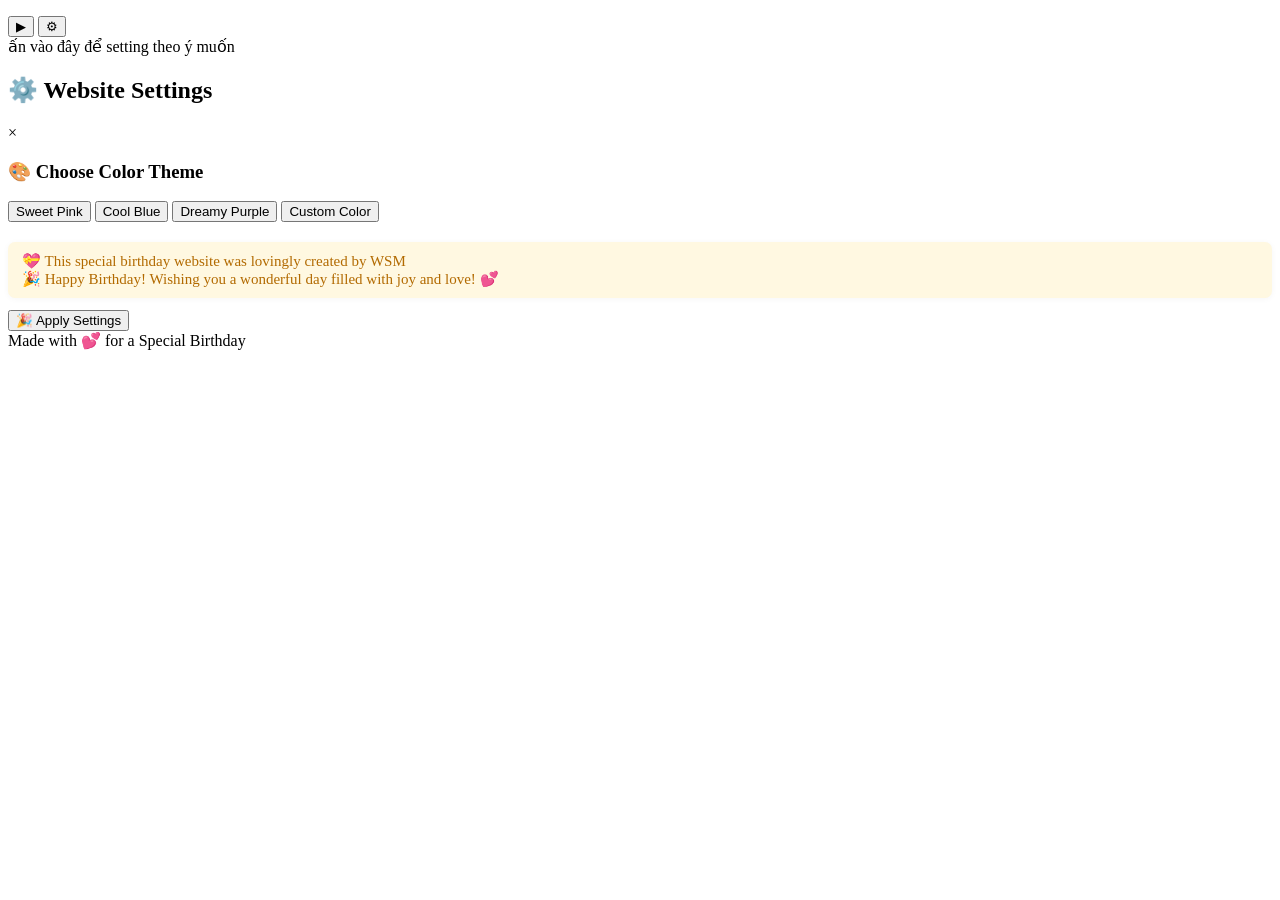
==== index.html @ b1ec6e29 "Update index.html" ====
﻿<!DOCTYPE html>
<html>

<head>
    <meta charset="utf-8">
    <meta name="viewport" content="width=device-width, initial-scale=1.0, maximum-scale=1.0, user-scalable=no">
    <title>GS Birthday Site 🎁</title>
    <meta name="language" content="zh-CN">
    <meta name="description" content="A special birthday surprise! A beautiful interactive site with animations, music, and memories!">

    <!-- Favicon and Icons -->
    <link rel="icon" href="./image/logo.png" type="image/png">
    <link rel="apple-touch-icon" href="./image/logo.png">

    <!-- Open Graph Meta Tags -->
    <meta property="og:title" content="GS Birthday Site 🎁">
    <meta property="og:description"
        content="A special birthday surprise! A beautiful interactive site with animations, music, and memories!">
    <meta property="og:image" content="https://happybirthdaydeargift.vercel.app/image/logo.png">
    <!-- <meta property="og:url" content="https://happybirthdaydeargift.vercel.app/?websiteId=686d4ef53c910ba1bee5ec5c"> -->
    <meta property="og:type" content="website">

    <!-- Twitter Card Meta Tags -->
    <meta name="twitter:card" content="summary_large_image">
    <meta name="twitter:title" content="GS Birthday Site 🎁">
    <meta name="twitter:description"
        content="A special birthday surprise! A beautiful interactive site with animations, music, and memories!">
    <meta name="twitter:image" content="https://happybirthdaydeargift.vercel.app/image/birthday-gift.jpg">

    <link rel="stylesheet" href="./css/index.css">
    <link rel="preconnect" href="https://fonts.googleapis.com">
    <link rel="preconnect" href="https://fonts.gstatic.com" crossorigin>
    <link href="https://fonts.googleapis.com/css?family=Pacifico&display=swap" rel="stylesheet">
    <link href="https://fonts.googleapis.com/css2?family=Dancing+Script:wght@400;500;600;700&display=swap" rel="stylesheet">
</head>

<body>


    <canvas id="matrix-rain" style="display: none;"></canvas>
    <canvas style="position:absolute;width:100%;height:100%;z-index:9999;display:none;" class="canvas"></canvas>
    <div class="overlay">
        <div class="stars-container" id="starsContainer"></div>
        <img id="gift-image" src="happy.gif"
            style="display: none; position: absolute; top: 50%; left: 50%; transform: translate(-50%, -50%); z-index: 10000; max-width: 80%; max-height: 80%;" />
        <div class="content-display" id="contentDisplay">
            <p id="contentText"></p>
        </div>
        <div class="firework-container" id="fireworkContainer"></div>
        <div class="book-container">
            <div class="book" id="book"></div>
        </div>

        <button class="music-control" id="musicControl" title="Play/Pause Music">
            ▶
        </button>

        <button class="settings-button" id="settingsButton" title="Settings">
            ⚙
        </button>

        <!-- Settings hint element -->
        <div id="settingsHint" class="settings-hint">
            <div class="hint-text" data-i18n="settingsHint">ấn vào đây để setting theo ý muốn</div>
        </div>

        <div id="settingsModal" class="modal">
            <div class="modal-content">
                <div class="modal-header">
                    <h2 data-i18n="settings">⚙️ Website Settings</h2>
                    <span class="close">×</span>
                </div>
                <div class="modal-body">
                    
                    <div class="settings-section">
                        <h3 data-i18n="colorTheme">🎨 Choose Color Theme</h3>
                        <div class="form-group">
                            <div class="color-theme-buttons">
                                <button type="button" class="color-theme-btn active" data-theme="pink">
                                    <div class="color-preview pink-preview"></div>
                                    <span data-i18n="pinkTheme">Sweet Pink</span>
                                </button>
                                <button type="button" class="color-theme-btn" data-theme="blue">
                                    <div class="color-preview blue-preview"></div>
                                    <span data-i18n="blueTheme">Cool Blue</span>
                                </button>
                                <button type="button" class="color-theme-btn" data-theme="purple">
                                    <div class="color-preview purple-preview"></div>
                                    <span data-i18n="purpleTheme">Dreamy Purple</span>
                                </button>
                                <button type="button" class="color-theme-btn" data-theme="custom">
                                    <div class="color-preview custom-preview"></div>
                                    <span data-i18n="customTheme">Custom Color</span>
                                </button>
                            </div>
                        </div>
                        <div class="form-row" id="customColorSection" style="display: none;">
                            <div class="form-group">
                                <label for="matrixColor1" data-i18n="matrixColor1">Matrix color 1:</label>
                                <input type="color" id="matrixColor1" value="#ff69b4">
                            </div>
                            <div class="form-group">
                                <label for="matrixColor2" data-i18n="matrixColor2">Matrix color 2:</label>
                                <input type="color" id="matrixColor2" value="#ff1493">
                            </div>
                        </div>
                    </div>

                    <div class="settings-p"
                        style="margin-top: 20px; margin-bottom: 12px; background: #fff8e1; color: #b26a00; border-radius: 7px; padding: 10px 14px; font-size: 15px; box-shadow: 0 1px 6px rgba(0,0,0,0.04);">
                        <div data-i18n="followNote" class="settings-p">
                            💝 This special birthday website was lovingly created by WSM
                        </div>
                        <div class="settings-p" data-i18n="notVietnamWarning">
                            🎉 Happy Birthday! Wishing you a wonderful day filled with joy and love! 💕
                        </div>
                    </div>
                    <button id="applySettings" class="apply-settings-btn" data-i18n="apply">🎉 Apply Settings</button>
                </div>
            </div>
        </div>

        <audio id="birthdayAudio" loop autoplay>
            <source src="./music/zahra.mp3" type="audio/mpeg">
            Your browser does not support the audio element.
        </audio>

        <div class="copyright" data-i18n="copyright">
            Made with 💕 for a Special Birthday
        </div>

        <div id="orientation-lock">
            <div class="phone-icon">
                <img src="./image/screen.png" alt="">
            </div>
        </div>

        <!-- Fullscreen button for Android -->
        <button id="fullscreenBtn" style="position: fixed; bottom: 20px; right: 20px; z-index: 990010; padding: 10px 18px; border-radius: 8px; border: none; background: #222; color: #fff; font-size: 16px; box-shadow: 0 2px 8px rgba(0,0,0,0.15); cursor: pointer; display: none;">
            <img style="width: 20px; height: 20px; vertical-align: middle;" src="./image/full.png" alt="Fullscreen">
        </button>
        <script src="./lang.js"></script>
        <script src="./jscp/settings.js"></script>
        <script src="./jscp/main.js"></script>
        <script src="./jscp/ui.js"></script>
</body>

</html>
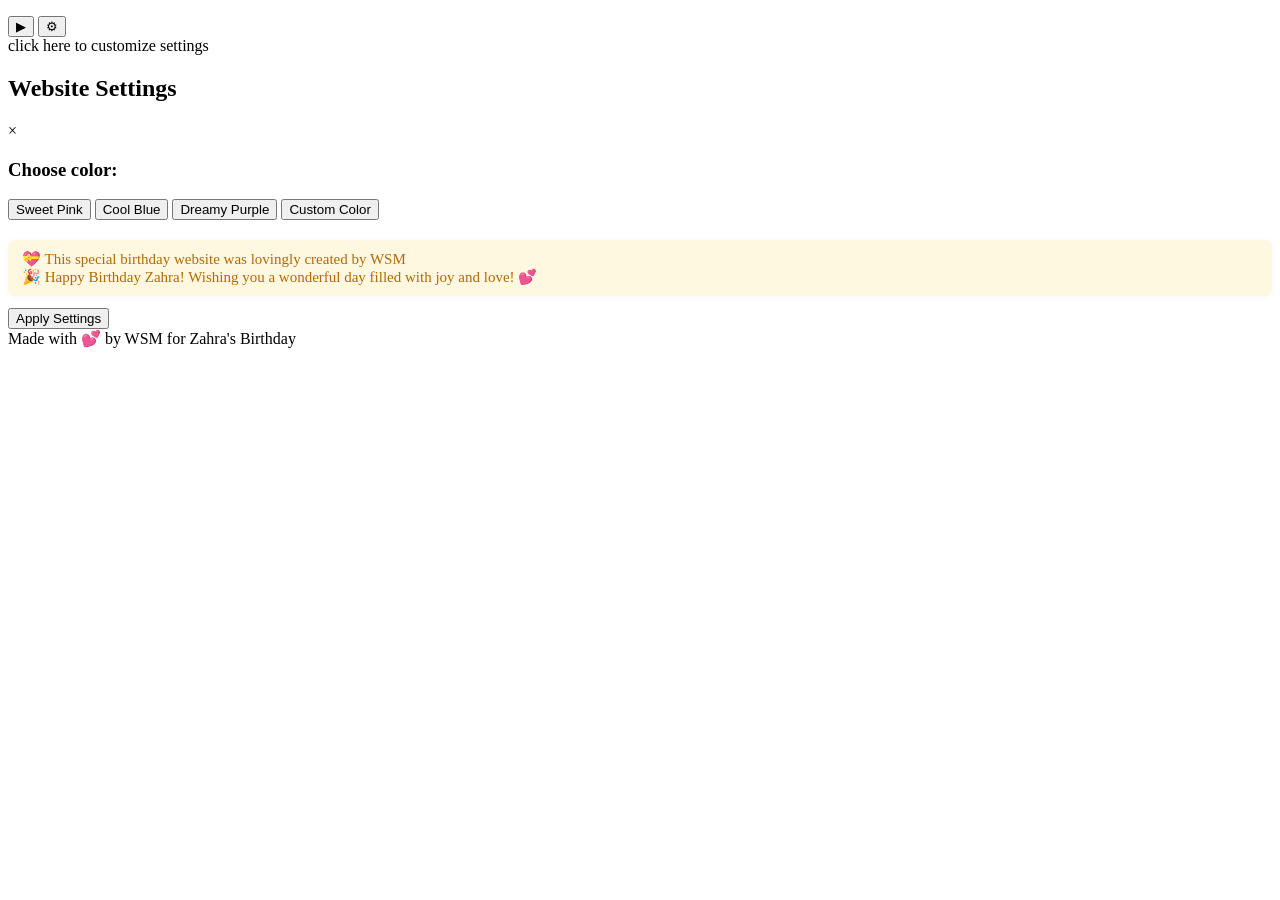
==== commit 79f00c87: "Add files via upload" ====
--- a/index.html
+++ b/index.html
@@ -145,4 +145,4 @@
         <script src="./jscp/ui.js"></script>
 </body>
 
-</html>
+</html>
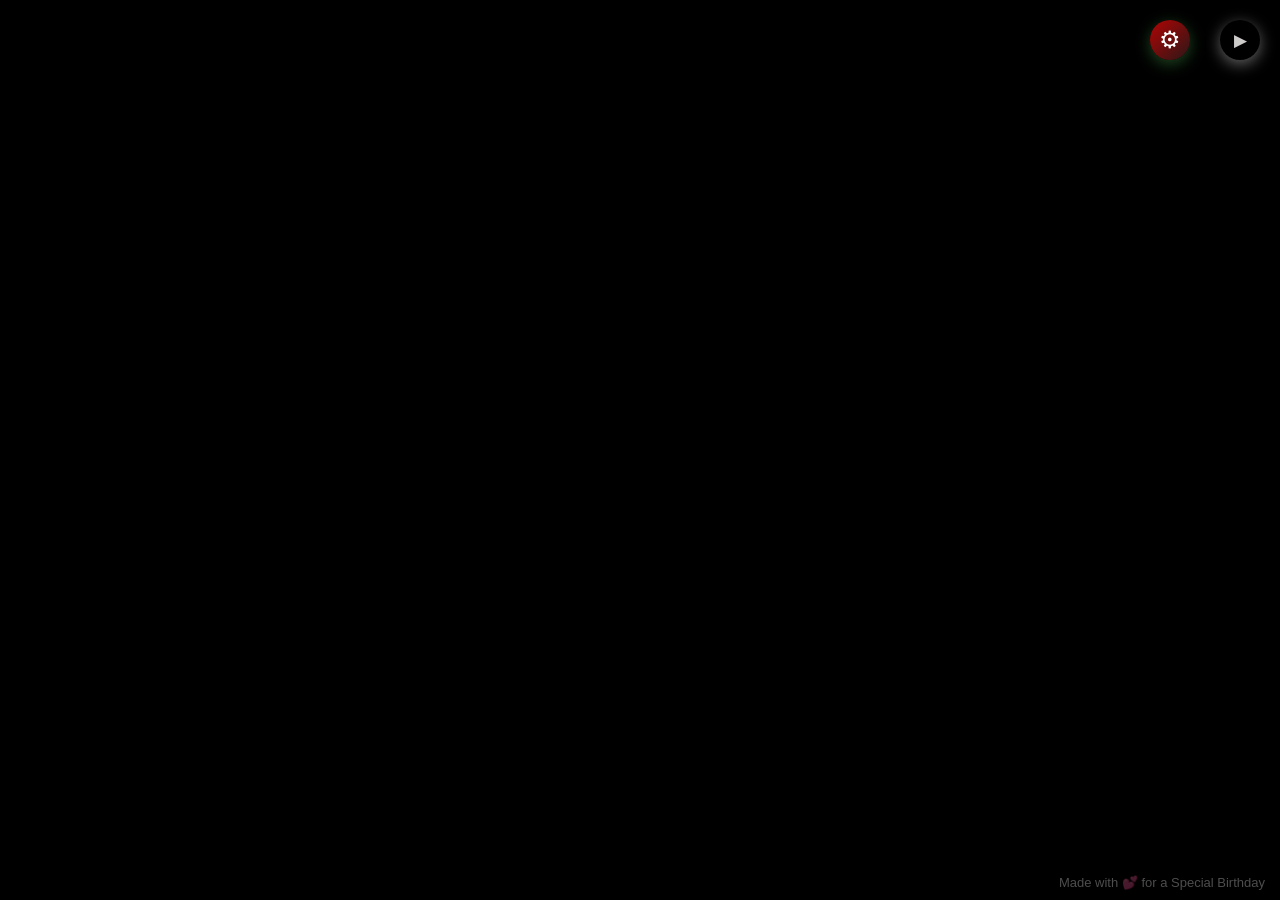
==== commit 42df6104: "Update index.html for improved structure and content" ====
--- a/index.html
+++ b/index.html
@@ -1,11 +1,10 @@
-﻿<!DOCTYPE html>
-<html>
+<!DOCTYPE html>
+<html lang="en">
 
 <head>
     <meta charset="utf-8">
     <meta name="viewport" content="width=device-width, initial-scale=1.0, maximum-scale=1.0, user-scalable=no">
     <title>GS Birthday Site 🎁</title>
-    <meta name="language" content="zh-CN">
     <meta name="description" content="A special birthday surprise! A beautiful interactive site with animations, music, and memories!">
 
     <!-- Favicon and Icons -->
@@ -14,19 +13,11 @@
 
     <!-- Open Graph Meta Tags -->
     <meta property="og:title" content="GS Birthday Site 🎁">
-    <meta property="og:description"
-        content="A special birthday surprise! A beautiful interactive site with animations, music, and memories!">
-    <meta property="og:image" content="https://happybirthdaydeargift.vercel.app/image/logo.png">
-    <!-- <meta property="og:url" content="https://happybirthdaydeargift.vercel.app/?websiteId=686d4ef53c910ba1bee5ec5c"> -->
+    <meta property="og:description" content="A special birthday surprise! A beautiful interactive site with animations, music, and memories!">
+    <meta property="og:image" content="./image/logo.png">
     <meta property="og:type" content="website">
 
-    <!-- Twitter Card Meta Tags -->
-    <meta name="twitter:card" content="summary_large_image">
-    <meta name="twitter:title" content="GS Birthday Site 🎁">
-    <meta name="twitter:description"
-        content="A special birthday surprise! A beautiful interactive site with animations, music, and memories!">
-    <meta name="twitter:image" content="https://happybirthdaydeargift.vercel.app/image/birthday-gift.jpg">
-
+    <!-- Styles -->
     <link rel="stylesheet" href="./css/index.css">
     <link rel="preconnect" href="https://fonts.googleapis.com">
     <link rel="preconnect" href="https://fonts.gstatic.com" crossorigin>
@@ -35,87 +26,144 @@
 </head>
 
 <body>
-
-
     <canvas id="matrix-rain" style="display: none;"></canvas>
     <canvas style="position:absolute;width:100%;height:100%;z-index:9999;display:none;" class="canvas"></canvas>
+    
     <div class="overlay">
         <div class="stars-container" id="starsContainer"></div>
-        <img id="gift-image" src="happy.gif"
-            style="display: none; position: absolute; top: 50%; left: 50%; transform: translate(-50%, -50%); z-index: 10000; max-width: 80%; max-height: 80%;" />
+        <img id="gift-image" src="" style="display: none; position: absolute; top: 50%; left: 50%; transform: translate(-50%, -50%); z-index: 10000; max-width: 80%; max-height: 80%;" />
+        
         <div class="content-display" id="contentDisplay">
             <p id="contentText"></p>
         </div>
+        
         <div class="firework-container" id="fireworkContainer"></div>
+        
         <div class="book-container">
             <div class="book" id="book"></div>
         </div>
 
-        <button class="music-control" id="musicControl" title="Play/Pause Music">
-            ▶
-        </button>
-
-        <button class="settings-button" id="settingsButton" title="Settings">
-            ⚙
-        </button>
+        <button class="music-control" id="musicControl" title="Play/Pause Music">▶</button>
+        <button class="settings-button" id="settingsButton" title="Settings">⚙</button>
 
         <!-- Settings hint element -->
         <div id="settingsHint" class="settings-hint">
-            <div class="hint-text" data-i18n="settingsHint">ấn vào đây để setting theo ý muốn</div>
+            <div class="hint-text">Click here to customize settings</div>
         </div>
 
         <div id="settingsModal" class="modal">
             <div class="modal-content">
                 <div class="modal-header">
-                    <h2 data-i18n="settings">⚙️ Website Settings</h2>
+                    <h2>⚙️ Website Settings</h2>
                     <span class="close">×</span>
                 </div>
+                
                 <div class="modal-body">
                     
+                    <!-- Music Settings -->
                     <div class="settings-section">
-                        <h3 data-i18n="colorTheme">🎨 Choose Color Theme</h3>
+                        <h3>🎵 Music Settings</h3>
+                        <div class="form-group music-select-row">
+                            <select id="backgroundMusic"></select>
+                            <button id="musicPreviewButton" class="music-preview-btn">▶ Play</button>
+                        </div>
+                        <span id="musicPreviewStatus" class="music-preview-status"></span>
+                    </div>
+
+                    <!-- Main Text Settings -->
+                    <div class="settings-section">
+                        <h3>📝 Text Settings</h3>
+                        <div class="form-group">
+                            <label for="sequenceText">Main Animation Text (Use | to separate words):</label>
+                            <input type="text" id="sequenceText" value="HAPPY|BIRTHDAY|ZAHRA|❤">
+                        </div>
+                        <div class="form-group">
+                            <label for="matrixText">Background Matrix Text:</label>
+                            <input type="text" id="matrixText" value="HAPPYBIRTHDAY">
+                        </div>
+                        <div class="form-group">
+                            <label for="countdownTime">Countdown Time (seconds):</label>
+                            <input type="number" id="countdownTime" value="3" min="1" max="10">
+                        </div>
+                    </div>
+
+                    <!-- Color Settings -->
+                    <div class="settings-section">
+                        <h3>🎨 Choose Color Theme</h3>
                         <div class="form-group">
                             <div class="color-theme-buttons">
                                 <button type="button" class="color-theme-btn active" data-theme="pink">
                                     <div class="color-preview pink-preview"></div>
-                                    <span data-i18n="pinkTheme">Sweet Pink</span>
+                                    <span>Sweet Pink</span>
                                 </button>
                                 <button type="button" class="color-theme-btn" data-theme="blue">
                                     <div class="color-preview blue-preview"></div>
-                                    <span data-i18n="blueTheme">Cool Blue</span>
+                                    <span>Cool Blue</span>
                                 </button>
                                 <button type="button" class="color-theme-btn" data-theme="purple">
                                     <div class="color-preview purple-preview"></div>
-                                    <span data-i18n="purpleTheme">Dreamy Purple</span>
+                                    <span>Dreamy Purple</span>
                                 </button>
                                 <button type="button" class="color-theme-btn" data-theme="custom">
                                     <div class="color-preview custom-preview"></div>
-                                    <span data-i18n="customTheme">Custom Color</span>
+                                    <span>Custom Color</span>
                                 </button>
                             </div>
                         </div>
                         <div class="form-row" id="customColorSection" style="display: none;">
                             <div class="form-group">
-                                <label for="matrixColor1" data-i18n="matrixColor1">Matrix color 1:</label>
+                                <label for="matrixColor1">Matrix color 1:</label>
                                 <input type="color" id="matrixColor1" value="#ff69b4">
                             </div>
                             <div class="form-group">
-                                <label for="matrixColor2" data-i18n="matrixColor2">Matrix color 2:</label>
+                                <label for="matrixColor2">Matrix color 2:</label>
                                 <input type="color" id="matrixColor2" value="#ff1493">
+                            </div>
+                            <div class="form-group" id="sequenceColorSection" style="display: none;">
+                                <label for="sequenceColor">Text color:</label>
+                                <input type="color" id="sequenceColor" value="#ff69b4">
                             </div>
                         </div>
                     </div>
 
-                    <div class="settings-p"
-                        style="margin-top: 20px; margin-bottom: 12px; background: #fff8e1; color: #b26a00; border-radius: 7px; padding: 10px 14px; font-size: 15px; box-shadow: 0 1px 6px rgba(0,0,0,0.04);">
-                        <div data-i18n="followNote" class="settings-p">
-                            💝 This special birthday website was lovingly created by WSM
+                    <!-- Effects Settings -->
+                    <div class="settings-section">
+                        <h3>🎁 Effects Settings</h3>
+                        <div class="form-group">
+                            <label for="giftImage">Animated Image (Optional):</label>
+                            <select id="giftImage"></select>
                         </div>
-                        <div class="settings-p" data-i18n="notVietnamWarning">
-                            🎉 Happy Birthday! Wishing you a wonderful day filled with joy and love! 💕
+                        <div class="form-row">
+                            <div class="form-group">
+                                <label for="enableBook">Show Book Effect:</label>
+                                <select id="enableBook">
+                                    <option value="true">Yes</option>
+                                    <option value="false">No</option>
+                                </select>
+                            </div>
+                            <div class="form-group">
+                                <label for="enableHeart">Show Floating Hearts:</label>
+                                <select id="enableHeart">
+                                    <option value="true">Yes</option>
+                                    <option value="false">No</option>
+                                </select>
+                            </div>
                         </div>
                     </div>
-                    <button id="applySettings" class="apply-settings-btn" data-i18n="apply">🎉 Apply Settings</button>
+
+                    <!-- Book Pages Settings -->
+                    <div class="settings-section" id="bookSettingsSection">
+                        <h3>📖 Book Pages (Photos & Text)</h3>
+                        <div id="pageConfigs"></div>
+                    </div>
+
+                    <!-- Custom Message -->
+                    <div class="settings-p" style="margin-top: 20px; margin-bottom: 12px; background: #fff8e1; color: #b26a00; border-radius: 7px; padding: 10px 14px; font-size: 15px; box-shadow: 0 1px 6px rgba(0,0,0,0.04);">
+                        <div>💝 This special birthday website was lovingly created by WSM</div>
+                        <div>🎉 Happy Birthday Zahra! Wishing you a wonderful day filled with joy and love! 💕</div>
+                    </div>
+                    
+                    <button id="applySettings" class="apply-settings-btn">🎉 Apply Settings</button>
                 </div>
             </div>
         </div>
@@ -125,7 +173,7 @@
             Your browser does not support the audio element.
         </audio>
 
-        <div class="copyright" data-i18n="copyright">
+        <div class="copyright">
             Made with 💕 for a Special Birthday
         </div>
 
@@ -139,10 +187,10 @@
         <button id="fullscreenBtn" style="position: fixed; bottom: 20px; right: 20px; z-index: 990010; padding: 10px 18px; border-radius: 8px; border: none; background: #222; color: #fff; font-size: 16px; box-shadow: 0 2px 8px rgba(0,0,0,0.15); cursor: pointer; display: none;">
             <img style="width: 20px; height: 20px; vertical-align: middle;" src="./image/full.png" alt="Fullscreen">
         </button>
-        <script src="./lang.js"></script>
-        <script src="./jscp/settings.js"></script>
-        <script src="./jscp/main.js"></script>
-        <script src="./jscp/ui.js"></script>
+    </div>
+
+    <!-- Scripts -->
+    <script src="./jscp/settings.js"></script>
+    <script src="./jscp/main.js"></script>
 </body>
-
-</html>+</html>
--- a/css/index.css
+++ b/css/index.css
@@ -0,0 +1,1548 @@
+  html,
+  body {
+      margin: 0px;
+      width: 100%;
+      height: 100%;
+      overflow: hidden;
+      background: #000;
+  }
+
+  /* Hide pricing popup */
+  #pricingContainer {
+      display: none !important;
+  }
+
+  #orientation-lock {
+      position: fixed;
+      top: 0;
+      left: 0;
+      width: 100vw;
+      height: 100vh;
+      background: rgba(0, 0, 0, 0.96);
+      display: flex;
+      flex-direction: column;
+      justify-content: center;
+      align-items: center;
+      z-index: 99999;
+      color: #fff;
+      text-align: center;
+      font-family: 'Arial', sans-serif;
+      font-size: 18px;
+      display: none;
+      transition: background 0.6s cubic-bezier(0.4, 0, 0.2, 1);
+  }
+
+  #orientation-lock .phone-icon {
+      font-size: 64px;
+      opacity: 0.92;
+      animation: phone-bounce-smooth 2.2s cubic-bezier(0.4, 0, 0.2, 1) infinite;
+      filter: drop-shadow(0 4px 16px #fff3);
+      transition: filter 0.4s, opacity 0.4s;
+  }
+
+  @keyframes phone-bounce-smooth {
+      0% {
+          transform: rotate(-45deg) scale(1);
+          opacity: 0.8;
+      }
+
+      20% {
+          transform: rotate(-45deg) scale(1.05);
+          opacity: 1;
+      }
+
+      40% {
+          transform: rotate(45deg) scale(1.1);
+          opacity: 1;
+      }
+
+      60% {
+          transform: rotate(45deg) scale(1.1);
+          opacity: 1;
+      }
+
+      80% {
+          transform: rotate(-45deg) scale(1.05);
+          opacity: 1;
+      }
+
+      100% {
+          transform: rotate(-45deg) scale(1);
+          opacity: 0.8;
+      }
+  }
+
+  #matrix-rain {
+      position: fixed;
+      top: 0;
+      left: 0;
+      width: 104%;
+      height: 100%;
+      z-index: 1;
+      pointer-events: none;
+  }
+
+  #settingsModal {
+      z-index: 11000 !important;
+  }
+
+  body {
+      display: flex;
+      justify-content: center;
+      align-items: center;
+      height: 100vh;
+      margin: 0;
+      font-family: 'Arial', sans-serif;
+      overflow: hidden;
+      position: relative;
+  }
+
+
+  /* Enhanced Heart Effect */
+  .heart {
+      position: fixed;
+      z-index: 1000;
+      pointer-events: none;
+      color: #ff6b6b;
+      font-size: 20px;
+      animation: float-heart 4s ease-in-out forwards;
+  }
+
+  @keyframes float-heart {
+      0% {
+          transform: translateY(0) scale(0);
+          opacity: 0;
+      }
+
+      10% {
+          transform: translateY(-20px) scale(1);
+          opacity: 1;
+      }
+
+      90% {
+          opacity: 1;
+      }
+
+      100% {
+          transform: translateY(-700px) scale(0);
+          opacity: 0;
+      }
+  }
+
+  .book-container {
+      perspective: 2000px;
+      position: relative;
+      display: none;
+      opacity: 0;
+      transform: scale(0.8) translateY(50px);
+      transition: opacity 1s ease, transform 1s ease;
+  }
+
+  .book-container.show {
+      display: block;
+      opacity: 1;
+      transform: scale(1) translateY(80px);
+  }
+
+  .content-display {
+      position: fixed;
+      top: 2%;
+      left: 50%;
+      transform: translateX(-50%);
+      width: 85vw;
+      max-width: 650px;
+      min-height: 160px;
+      max-height: 230px;
+      /* Giữ nguyên để không che book */
+      background:
+          linear-gradient(145deg, #ffffff 0%, #fefefe 100%),
+          radial-gradient(circle at 50% 50%, rgba(255, 192, 203, 0.05) 0%, transparent 60%);
+      border: none;
+      border-radius: 20px;
+      padding: 40px 35px;
+      box-shadow:
+          0 20px 60px rgba(255, 105, 180, 0.15),
+          0 10px 30px rgba(0, 0, 0, 0.08),
+          inset 0 1px 0 rgba(255, 255, 255, 0.9),
+          inset 0 -1px 0 rgba(255, 192, 203, 0.1);
+      backdrop-filter: blur(20px);
+
+      /* Mặc định ẩn */
+      opacity: 0;
+      display: none;
+      pointer-events: none;
+
+      font-family: 'Crimson Text', serif;
+      overflow-y: auto;
+      /* Luôn cho phép scroll */
+      scrollbar-width: thin;
+      scrollbar-color: rgba(255, 105, 180, 0.3) transparent;
+      scroll-behavior: smooth;
+      box-sizing: border-box;
+      z-index: 10;
+
+      /* Romantic paper texture
+            background-image:
+                radial-gradient(circle at 100% 50%, transparent 20%, rgba(255, 240, 245, 0.3) 21%, rgba(255, 240, 245, 0.3) 34%, transparent 35%, transparent),
+                linear-gradient(0deg, rgba(255, 240, 245, 0.1) 50%, transparent 50%);
+            background-size: 30px 60px, 100% 4px; */
+
+      /* Romantic border decoration */
+      border: 3px solid transparent;
+      /* background-clip: padding-box; */
+
+      /* Animation cho hiệu ứng xuất hiện */
+      transition: all 0.5s ease;
+  }
+
+  .content-display::after {
+      content: '💕';
+      position: absolute;
+      top: 15px;
+      right: 20px;
+      font-size: 24px;
+      opacity: 0.6;
+      animation: heartbeat 2s ease-in-out infinite;
+  }
+
+  .content-display.show {
+      display: block;
+      opacity: 1 !important;
+      pointer-events: auto;
+      background: rgba(255, 255, 255, 0.98) !important;
+  }
+
+  .content-display p {
+      margin: 0;
+      padding: 0;
+      color: #2c1810;
+      font-size: clamp(18px, 3vw, 24px);
+      line-height: 2.2;
+      text-align: center;
+      font-weight: 400;
+      font-family: 'Dancing Script', 'Brush Script MT', 'Lucida Handwriting', 'Comic Sans MS', cursive;
+      width: 100%;
+      opacity: 1;
+      transform: translateY(0);
+      transition: opacity 0.8s ease-in-out, transform 0.8s ease-in-out;
+      min-height: fit-content;
+      display: block;
+      text-shadow: 0 1px 2px rgba(255, 105, 180, 0.1);
+      letter-spacing: 0.5px;
+      -webkit-font-smoothing: antialiased;
+      -moz-osx-font-smoothing: grayscale;
+      text-rendering: optimizeLegibility;
+
+      /* Romantic text effects */
+      background: linear-gradient(45deg, #8b4513, #a0522d, #8b4513, #6b3410);
+      background-size: 400% 400%;
+      -webkit-background-clip: text;
+      -webkit-text-fill-color: transparent;
+      background-clip: text;
+      animation: romanticText 8s ease-in-out infinite;
+  }
+
+  @keyframes romanticBorder {
+
+      0%,
+      100% {
+          background-position: 0% 50%;
+      }
+
+      50% {
+          background-position: 100% 50%;
+      }
+  }
+
+  @keyframes heartbeat {
+
+      0%,
+      100% {
+          transform: scale(1);
+          opacity: 0.6;
+      }
+
+      50% {
+          transform: scale(1.2);
+          opacity: 0.9;
+      }
+  }
+
+  @keyframes floatingHearts {
+
+      0%,
+      100% {
+          transform: translateY(0px);
+      }
+
+      50% {
+          transform: translateY(-5px);
+      }
+  }
+
+
+  .typewriter-text {
+      display: inline;
+  }
+
+  .typewriter-cursor {
+      display: inline-block;
+      background-color: #333;
+      margin-left: 2px;
+      width: 2px;
+      height: 1.2em;
+      animation: blink 1s infinite;
+  }
+
+  @keyframes blink {
+
+      0%,
+      50% {
+          opacity: 1;
+      }
+
+      51%,
+      100% {
+          opacity: 0;
+      }
+  }
+
+  .book-container::before {
+      content: '';
+      position: absolute;
+      top: -20px;
+      left: -20px;
+      right: -20px;
+      bottom: -20px;
+      background: radial-gradient(circle, rgba(255, 255, 255, 0.2) 0%, transparent 70%);
+      z-index: -1;
+      filter: blur(15px);
+      animation: glowPulse 3s ease-in-out infinite;
+  }
+
+  @keyframes glowPulse {
+
+      0%,
+      100% {
+          opacity: 0.5;
+          transform: scale(1);
+      }
+
+      50% {
+          opacity: 0.8;
+          transform: scale(1.05);
+      }
+  }
+
+  .book {
+      width: 600px;
+      height: 400px;
+      position: relative;
+      transform-style: preserve-3d;
+      transition: transform 0.5s ease;
+      cursor: grab;
+      user-select: none;
+      display: none;
+  }
+
+  .book.show {
+      display: block;
+  }
+
+  .page {
+      width: 300px;
+      height: 400px;
+      position: absolute;
+      top: 0;
+      right: 0;
+      transform-origin: left center;
+      transform-style: preserve-3d;
+      transition: transform 0.8s cubic-bezier(0.25, 0.46, 0.45, 0.94);
+      box-shadow: 0 0 0 1px rgba(255, 255, 255, 0.8), 0 10px 20px rgba(0, 0, 0, 0.2), inset 0 0 0 1px rgba(0, 0, 0, 0.1);
+      cursor: pointer;
+      touch-action: pan-x;
+  }
+
+  .page-front,
+  .page-back {
+      position: absolute;
+      width: 100%;
+      height: 100%;
+      backface-visibility: hidden;
+      overflow: hidden;
+      border: 2px solid #ddd;
+      border-radius: 0 8px 8px 0;
+  }
+
+  .page-front {
+      background: white;
+      z-index: 2;
+  }
+
+  .page-back {
+      background: white;
+      transform: rotateY(180deg);
+      border-radius: 8px 0 0 8px;
+  }
+
+  .page-front img,
+  .page-back img {
+      width: 100%;
+      height: 100%;
+      object-fit: cover;
+      display: block;
+      border-radius: inherit;
+      position: relative;
+      z-index: 1;
+  }
+
+  .page-front::before,
+  .page-back::before {
+      content: '';
+      position: absolute;
+      top: 0;
+      left: 0;
+      right: 0;
+      bottom: 0;
+      z-index: 0;
+      pointer-events: none;
+  }
+
+  .page-front::before {
+      background: linear-gradient(90deg, rgba(0, 0, 0, 0.1) 0%, rgba(0, 0, 0, 0.05) 2%, transparent 10%);
+  }
+
+  .page-back::before {
+      background: linear-gradient(90deg, transparent 90%, rgba(0, 0, 0, 0.05) 98%, rgba(0, 0, 0, 0.1) 100%);
+  }
+
+  .page.flipped {
+      transform: rotateY(-180deg);
+      box-shadow: 0 0 0 1px rgba(255, 255, 255, 0.8), -10px 10px 20px rgba(0, 0, 0, 0.3), inset 0 0 0 1px rgba(0, 0, 0, 0.1);
+  }
+
+  .page.flipping {
+      transform: rotateY(-90deg);
+      box-shadow: 0 0 0 1px rgba(255, 255, 255, 0.8), -5px 10px 30px rgba(0, 0, 0, 0.4), inset 0 0 0 1px rgba(0, 0, 0, 0.1);
+  }
+
+  /* Dynamic z-index cho pages - hỗ trợ số lượng trang không giới hạn */
+  .page {
+      z-index: var(--page-z-index, 1);
+  }
+
+  .page.flipped {
+      z-index: var(--page-flipped-z-index, 1);
+  }
+
+  /* Đảm bảo tất cả pages đều có z-index mặc định */
+  .page {
+      z-index: var(--page-z-index, 1);
+  }
+
+  .page.flipped {
+      z-index: var(--page-flipped-z-index, 1);
+  }
+
+  .empty-page {
+      background: #f9f9f9;
+      display: flex;
+      align-items: center;
+      justify-content: center;
+      color: #ccc;
+      font-size: 14px;
+      font-style: italic;
+  }
+
+  @keyframes giftCelebration {
+      0% {
+          transform: translate(-50%, -50%) scale(0.5);
+          opacity: 0;
+      }
+
+      50% {
+          transform: translate(-50%, -50%) scale(1.1);
+          opacity: 1;
+      }
+
+      100% {
+          transform: translate(-50%, -50%) scale(1);
+          opacity: 1;
+      }
+  }
+
+  .page-config {
+      position: relative;
+  }
+
+  .page-config-close {
+      position: absolute;
+      top: 5px;
+      right: 5px;
+      width: 24px;
+      height: 24px;
+      border: none;
+      border-radius: 50%;
+      color: rgb(255, 5, 5);
+      font-size: 13px;
+      font-weight: bold;
+      line-height: 24px;
+      text-align: center;
+      cursor: pointer;
+      z-index: 10;
+      /* Ensure button is above other content */
+      box-shadow: 0 2px 8px rgba(0, 0, 0, 0.2);
+      transition: transform 0.2s ease, background 0.2s ease;
+  }
+
+  .page-config-close:hover {
+      background: linear-gradient(135deg, #ff5a8c, #ff97b4);
+      transform: scale(1.1);
+  }
+
+  .page-config-close:active {
+      transform: scale(0.95);
+  }
+
+
+
+  .firework-container {
+      position: fixed;
+      top: 50%;
+      left: 50%;
+      width: 200px;
+      height: 200px;
+      pointer-events: none;
+      opacity: 0;
+      transform: translate(-50%, -50%);
+      z-index: 200;
+  }
+
+  .firework {
+      position: absolute;
+      top: 50%;
+      left: 50%;
+      width: 6px;
+      height: 20px;
+      background: radial-gradient(circle, #fff 0%, transparent 70%);
+      border-radius: 50% 50% 0 0;
+      transform-origin: bottom center;
+      opacity: 0;
+      animation: fireworkExplode 1s ease forwards;
+  }
+
+  @keyframes fireworkExplode {
+      0% {
+          opacity: 1;
+          transform: translateY(0) scaleY(1);
+      }
+
+      100% {
+          opacity: 0;
+          transform: translateY(-100px) scaleY(3);
+      }
+  }
+
+  .photo {
+      position: fixed;
+      width: 120px;
+      height: 120px;
+      border-radius: 20px;
+      object-fit: cover;
+      box-shadow: 0 0 20px rgba(255, 105, 180, 0.8);
+      opacity: 0;
+      pointer-events: none;
+      border: 5px solid white;
+      background: white;
+      z-index: 300;
+      transition: transform 3s ease, opacity 3s ease;
+      transform: translate(-50%, -50%);
+  }
+
+  @media screen and (max-height: 500px) and (orientation: landscape) {
+
+      .book-container.show {
+          display: block;
+          opacity: 1;
+          transform: scale(1) translateY(10px);
+      }
+
+      .content-display::after {
+          top: 5px;
+          right: 5px;
+          font-size: 20px;
+      }
+
+      .book {
+          width: 300px;
+          height: 200px;
+          transform: scale(0.7);
+          margin-top: 0px;
+      }
+
+      .page {
+          width: 150px;
+          height: 200px;
+      }
+
+      .content-display {
+          width: 45vw;
+          min-height: 50px;
+          max-height: 80px;
+          padding: 5px 8px;
+          top: 10px;
+      }
+
+      .content-display p {
+          font-size: 13px !important;
+      }
+
+      .photo {
+          width: 60px;
+          height: 60px;
+      }
+
+      .firework-container {
+          width: 100px;
+          height: 100px;
+      }
+  }
+
+  .music-control {
+      position: fixed;
+      top: 20px;
+      right: 20px;
+      width: 40px;
+      height: 40px;
+      background: none;
+      border: none;
+      border-radius: 50%;
+      cursor: pointer;
+      z-index: 10001;
+      box-shadow: 0 4px 15px rgba(250, 250, 250, 0.4);
+      transition: all 0.3s ease;
+      display: flex;
+      align-items: center;
+      justify-content: center;
+      font-size: 17px;
+      color: rgb(205, 202, 202);
+      outline: none;
+  }
+
+  .music-control:hover {
+      transform: scale(1.1);
+      box-shadow: 0 6px 20px rgba(255, 107, 157, 0.6);
+  }
+
+  .music-control:active {
+      transform: scale(0.95);
+  }
+
+  .music-control.playing {
+      animation: musicPulse 1.5s infinite;
+  }
+
+  @keyframes musicPulse {
+
+      0%,
+      100% {
+          transform: scale(1);
+          box-shadow: 0 4px 15px rgba(255, 107, 157, 0.4);
+      }
+
+      50% {
+          transform: scale(1.05);
+          box-shadow: 0 8px 25px rgba(255, 107, 157, 0.8);
+      }
+  }
+
+  .settings-button {
+      position: fixed;
+      top: 20px;
+      right: 90px;
+      width: 40px;
+      height: 40px;
+      background: linear-gradient(135deg, #b20404, #2a1717);
+      border: none;
+      border-radius: 50%;
+      cursor: pointer;
+      z-index: 10001;
+      box-shadow: 0 4px 15px rgba(76, 175, 80, 0.4);
+      transition: all 0.3s ease;
+      display: flex;
+      align-items: center;
+      justify-content: center;
+      font-size: 24px;
+      color: rgb(255, 255, 255);
+      outline: none;
+  }
+
+  .settings-button:hover {
+      transform: scale(1.1);
+      box-shadow: 0 6px 20px rgba(76, 175, 80, 0.6);
+  }
+
+  .settings-button:active {
+      transform: scale(0.95);
+  }
+
+  /* Modal container */
+  .modal {
+      display: none;
+      position: fixed;
+      z-index: 10002;
+      left: 0;
+      top: 0;
+      width: 100%;
+      height: 100%;
+      /* background-color: rgba(0, 0, 0, 0.5); */
+      overflow: auto;
+      animation: fadeIn 0.3s ease-in-out;
+  }
+
+  /* Modal animation */
+  @keyframes fadeIn {
+      from {
+          opacity: 0;
+      }
+
+      to {
+          opacity: 1;
+      }
+  }
+
+  /* Modal content */
+  .modal-content {
+      background-color: #ffffff;
+      margin: 3vh auto;
+      padding: 0;
+      border: none;
+      width: 90%;
+      max-width: 600px;
+      height: 80vh;
+      border-radius: 12px;
+      box-shadow: 0 8px 32px rgba(0, 0, 0, 0.2);
+      display: flex;
+      flex-direction: column;
+      overflow: hidden;
+  }
+
+  /* Modal header */
+  .modal-header {
+      background: linear-gradient(135deg, #b69f08, #181818);
+      padding: 15px 20px;
+      border-radius: 12px 12px 0 0;
+      display: flex;
+      justify-content: space-between;
+      align-items: center;
+  }
+
+  .modal-header h2 {
+      margin: 0;
+      color: white;
+      font-size: 24px;
+      font-weight: 600;
+  }
+
+  .close {
+      color: white;
+      font-size: 28px;
+      font-weight: bold;
+      cursor: pointer;
+      transition: color 0.2s ease;
+  }
+
+  .close:hover,
+  .close:focus {
+      color: #ffeb3b;
+  }
+
+  /* Modal body */
+  .modal-body {
+      flex: 1;
+      padding: 20px;
+      overflow-y: auto;
+      background: #f9f9f9;
+  }
+
+  /* Settings section */
+  .settings-section {
+      margin-bottom: 20px;
+      padding: 15px;
+      background: white;
+      border-radius: 8px;
+      box-shadow: 0 2px 8px rgba(0, 0, 0, 0.1);
+  }
+
+  .settings-section h3 {
+      margin: 0 0 15px;
+      font-size: 18px;
+      color: #333;
+      border-bottom: 2px solid #eee;
+      padding-bottom: 8px;
+  }
+
+  /* Form group */
+  .form-group {
+      margin-bottom: 15px;
+  }
+
+  .form-group label {
+      display: block;
+      margin-bottom: 5px;
+      font-weight: 600;
+      color: #444;
+      font-size: 14px;
+  }
+  .music-select-row {
+      display: flex;
+      gap: 10px;
+      align-items: center;
+  }
+
+  .music-select-row select {
+      flex: 1;
+  }
+
+  .music-preview-btn {
+      flex-shrink: 0;
+      min-width: 60px;
+      padding: 6px 10px;
+      font-size: 9px;
+  }
+
+  .music-preview-btn.playing {
+      background: linear-gradient(135deg, #ff6b9d, #ff9270);
+  }
+
+  .music-preview-status {
+      display: block;
+      margin-top: 6px;
+      font-size: 12px;
+      color: #666;
+  }
+
+  .form-group input[type="color"] {
+      width: 100%;
+      height: 40px;
+      padding: 0;
+      border: none;
+      border-radius: 6px;
+      cursor: pointer;
+      appearance: none;
+      -webkit-appearance: none;
+      background-color: transparent;
+      box-shadow: inset 0 0 0 1px #ddd, inset 0 -1px 0 rgba(255, 255, 255, 0.5);
+  }
+
+  /* Form row for side-by-side inputs */
+  .form-row {
+      display: flex;
+      gap: 15px;
+  }
+
+  .form-row .form-group {
+      flex: 1;
+  }
+
+  /* Inputs and selects */
+  .modal-content select,
+  .modal-content input[type="text"],
+  .modal-content input[type="file"],
+  .modal-content input[type="color"],
+  .modal-content textarea {
+      width: 100%;
+      padding: 10px;
+      margin-bottom: 10px;
+      border: 1px solid #ddd;
+      border-radius: 6px;
+      font-size: 14px;
+      background: #fff;
+      transition: border-color 0.2s ease;
+      box-sizing: border-box;
+      white-space: normal !important;
+      /* Thêm dòng này */
+      word-wrap: normal !important;
+      /* Thêm dòng này */
+  }
+
+  .modal-content select:focus,
+  .modal-content input[type="text"]:focus,
+  .modal-content input[type="file"]:focus,
+  .modal-content input[type="color"]:focus,
+  .modal-content textarea:focus {
+      border-color: #ff6b9d;
+      outline: none;
+  }
+
+  .modal-content textarea {
+      min-height: 80px;
+      resize: vertical;
+      font-family: inherit;
+      line-height: 1.4;
+      white-space: pre-wrap !important;
+      /* Chỉ cho textarea */
+  }
+
+  /* Page config */
+  .page-config {
+      border: 1px solid #eee;
+      padding: 15px;
+      margin-bottom: 15px;
+      border-radius: 8px;
+      background: #fafafa;
+  }
+
+  .page-config h3 {
+      margin: 0 0 10px;
+      font-size: 16px;
+      color: #333;
+  }
+
+
+  /* Buttons */
+  .modal-content button {
+      background: linear-gradient(135deg, #b69f08, #181818);
+      color: white;
+      padding: 12px 24px;
+      border: none;
+      border-radius: 6px;
+      cursor: pointer;
+      font-size: 16px;
+      font-weight: 600;
+      transition: background 0.2s ease, transform 0.2s ease;
+  }
+
+  .modal-content button:hover {
+      background: linear-gradient(135deg, #181818, #b69f08);
+      transform: translateY(-2px);
+  }
+
+  .modal-content button:active {
+      transform: translateY(0);
+  }
+
+  .page-config {
+      border: 1px solid #ddd;
+      padding: 10px;
+      margin-bottom: 10px;
+      border-radius: 5px;
+  }
+
+  .page-config h3 {
+      margin: 0 0 10px;
+  }
+
+  .stars-container {
+      position: fixed;
+      top: 0;
+      left: 0;
+      width: 100%;
+      height: 100%;
+      z-index: 5;
+      pointer-events: none;
+      display: none;
+  }
+
+  .star {
+      position: absolute;
+      width: 2px;
+      height: 2px;
+      background: white;
+      border-radius: 50%;
+      animation: twinkle 2s infinite;
+  }
+
+  .star.large {
+      width: 4px;
+      height: 4px;
+      box-shadow: 0 0 10px rgba(255, 255, 255, 0.8);
+  }
+
+  .star.medium {
+      width: 3px;
+      height: 3px;
+      box-shadow: 0 0 6px rgba(255, 255, 255, 0.6);
+  }
+
+  .star.small {
+      width: 2px;
+      height: 2px;
+      box-shadow: 0 0 4px rgba(255, 255, 255, 0.4);
+  }
+
+  @keyframes twinkle {
+
+      0%,
+      100% {
+          opacity: 0.3;
+          transform: scale(1);
+      }
+
+      50% {
+          opacity: 1;
+          transform: scale(1.2);
+      }
+  }
+
+  .star:nth-child(2n) {
+      animation-delay: 0.5s;
+  }
+
+  .star:nth-child(3n) {
+      animation-delay: 1s;
+  }
+
+  .star:nth-child(4n) {
+      animation-delay: 1.5s;
+  }
+
+  .star:nth-child(5n) {
+      animation-delay: 0.8s;
+  }
+
+  .star:nth-child(6n) {
+      animation-delay: 1.2s;
+  }
+
+
+  .copyright {
+      position: fixed;
+      bottom: 10px;
+      right: 15px;
+      font-size: 13px;
+      color: rgba(255, 255, 255, 0.3);
+      font-family: 'Arial', sans-serif;
+      z-index: 5000;
+      pointer-events: none;
+      text-shadow: 0 1px 2px rgba(0, 0, 0, 0.5);
+      user-select: none;
+      transition: opacity 0.3s ease;
+  }
+
+  .copyright a {
+      color: rgba(255, 255, 255, 0.4);
+      font-weight: 600;
+  }
+
+  .copyright:hover {
+      opacity: 0.8;
+  }
+
+  @media screen and (max-height: 500px) and (orientation: landscape) {
+      .music-control {
+          width: 35px;
+          height: 35px;
+          font-size: 18px;
+          top: 10px;
+          right: 10px;
+      }
+
+      .settings-button {
+          width: 35px;
+          height: 35px;
+          font-size: 18px;
+          top: 10px;
+          right: 65px;
+      }
+
+      .modal-content {
+          width: 89%;
+          height: 88vh;
+          padding-bottom: 0px;
+
+      }
+
+      #settingsModal .modal-header {
+          position: static !important;
+          /* Không sticky/fixed */
+          background: none !important;
+          /* Bỏ background */
+          padding: 0px 8px !important;
+          /* Giảm padding */
+          min-height: 0 !important;
+          height: auto !important;
+          flex-direction: row !important;
+          justify-content: flex-end !important;
+          align-items: center !important;
+          border-radius: 0 !important;
+          box-shadow: none !important;
+      }
+
+      #settingsModal .modal-header h2 {
+          display: none !important;
+          /* Ẩn tiêu đề */
+      }
+
+      #settingsModal .close {
+          font-size: 22px !important;
+          color: #222 !important;
+          margin: 0 !important;
+          padding: 0 !important;
+      }
+
+      .modal-body {
+          padding: 15px;
+          overflow-y: auto;
+          max-height: calc(90vh - 70px);
+      }
+
+      .settings-section {
+          margin-bottom: 15px;
+          padding: 10px;
+      }
+
+      .settings-section h3 {
+          font-size: 16px;
+          margin: 0 0 10px;
+          padding-bottom: 5px;
+      }
+
+      .form-group {
+          margin-bottom: 10px;
+      }
+
+      .form-group label {
+          font-size: 13px;
+          margin-bottom: 3px;
+      }
+
+      .form-group input[type="color"] {
+          height: 30px;
+      }
+
+      .modal-content select,
+      .modal-content input[type="text"],
+      .modal-content input[type="file"],
+      .modal-content input[type="color"],
+      .modal-content textarea {
+          padding: 6px;
+          font-size: 13px;
+          margin-bottom: 8px;
+      }
+
+      .modal-content textarea {
+          min-height: 60px;
+      }
+
+      .page-config {
+          display: flex !important;
+          flex-direction: row !important;
+          flex-wrap: wrap !important;
+          align-items: flex-start !important;
+          gap: 10px !important;
+          padding: 6px !important;
+          margin-bottom: 8px !important;
+          background: #f9f9f9 !important;
+          border-radius: 8px !important;
+          box-shadow: 0 2px 8px rgba(0, 0, 0, 0.04) !important;
+      }
+
+      .page-config textarea {
+          flex-basis: 100% !important;
+          width: 100% !important;
+          margin-left: 0 !important;
+          margin-top: 8px !important;
+          max-width: 100% !important;
+          min-width: 100% !important;
+          display: block !important;
+      }
+
+      .page-config h3 {
+          font-size: 13px !important;
+          margin: 0 0 4px 0 !important;
+          min-width: 80px !important;
+      }
+
+      .page-config-close {
+          font-size: 18px !important;
+          width: 22px !important;
+          height: 22px !important;
+          line-height: 22px !important;
+          margin-left: 4px !important;
+          margin-right: 4px !important;
+          cursor: pointer !important;
+          align-self: flex-start !important;
+      }
+
+      .page-config label {
+          font-size: 12px !important;
+          margin-bottom: 2px !important;
+          min-width: 70px !important;
+      }
+
+      .page-config input[type="file"] {
+          font-size: 12px !important;
+          padding: 2px !important;
+          margin-bottom: 2px !important;
+          width: 110px !important;
+      }
+
+      .page-config img {
+          max-width: 70px !important;
+          max-height: 70px !important;
+          margin: 0 6px 0 0 !important;
+          border-radius: 6px !important;
+      }
+
+      /* Nút thêm trang mới */
+      #pageConfigs>button {
+          font-size: 13px !important;
+          padding: 7px 14px !important;
+          margin-top: 8px !important;
+          border-radius: 6px !important;
+      }
+
+      .settings-p {
+          font-size: 12px;
+      }
+
+      /* Optimize form layout for landscape */
+      .form-row {
+          gap: 10px;
+      }
+
+      /* Ensure scrollable content */
+      .modal-body {
+          -webkit-overflow-scrolling: touch;
+          scrollbar-width: thin;
+      }
+
+      /* Adjust page info section */
+      .modal-body>div:first-child {
+          padding: 8px;
+          font-size: 12px;
+      }
+
+      /* Compact button styling */
+      .apply-settings-btn {
+          position: sticky;
+          bottom: 0;
+          background: linear-gradient(135deg, #b69f08, #181818) !important;
+          border-radius: 20 !important;
+          margin: 0 !important;
+          padding: 7px !important;
+          margin-bottom: 20px !important;
+          width: 100% !important;
+          position: static !important;
+
+          box-shadow: 0 -2px 10px rgba(0, 0, 0, 0.2);
+      }
+
+      .copyright {
+          bottom: 5px;
+          right: 10px;
+          font-size: 8px;
+      }
+
+      #pricingContainer {
+          position: fixed !important;
+          left: 0 !important;
+          right: 0 !important;
+          bottom: 0 !important;
+          border-radius: 15px 15px 0 0 !important;
+          height: 70vh !important;
+          overflow-y: auto !important;
+          padding-bottom: 0px !important;
+          /* Để không che nút */
+          z-index: 10000 !important;
+      }
+
+      .pricing-header span,
+      strong {
+          font-size: 12px !important;
+      }
+
+      #pricingDetails {
+          font-size: 8px !important;
+      }
+
+      .pricing-tip label {
+          font-size: 10px !important;
+      }
+
+
+      #voucherList {
+          max-height: 60px !important;
+          font-size: 10px !important;
+          margin-bottom: 4px !important;
+      }
+
+      #voucherSection {
+          padding-top: 4px !important;
+          margin-top: 4px !important;
+          font-size: 9px !important;
+      }
+
+      #voucherSection .voucher-item label {
+          font-size: 10px !important;
+      }
+
+      #tipAmount {
+          width: 55px !important;
+          font-size: 11px !important;
+          padding: 2px 4px !important;
+          margin-left: 4px !important;
+      }
+
+      #totalPrice {
+          font-size: 14px !important;
+      }
+
+      #actionButton {
+          position: sticky;
+          bottom: 0;
+          left: 0;
+          right: 0;
+          width: 100%;
+          padding: 5px !important;
+          z-index: 10001;
+          border-radius: 0 0 8px 8px;
+          box-shadow: 0 -2px 10px rgba(0, 0, 0, 0.08);
+          margin: 0;
+      }
+
+      #togglePricing {
+          font-size: 14px !important;
+          top: 2px !important;
+          right: 2px !important;
+          padding: 2px !important;
+          border-radius: 2px !important;
+      }
+
+      #googleLoginBtn {
+          font-size: 12px !important;
+          padding: 6px 10px !important;
+          min-width: 90px !important;
+          height: 32px !important;
+          border-radius: 6px !important;
+          margin-bottom: 6px !important;
+      }
+
+      #logoutBtn {
+          font-size: 12px !important;
+          padding: 2px 5px !important;
+          min-width: 90px !important;
+          height: 32px !important;
+          border-radius: 6px !important;
+          margin-bottom: 6px !important;
+      }
+
+      #userInfo {
+          font-size: 11px !important;
+          gap: 4px !important;
+      }
+
+      #paymentModal>div {
+          width: 50vw !important;
+          padding: 8px !important;
+          border-radius: 8px !important;
+          margin: 2vw auto !important;
+      }
+
+      #paymentModal iframe {
+          height: 36vw !important;
+          min-height: 36vw !important;
+          max-height: 36vh !important;
+      }
+
+      #paymentModal button {
+          top: 6px !important;
+          right: 6px !important;
+          font-size: 18px !important;
+      }
+
+      .success-notification-popup {
+          max-width: 90vw !important;
+          width: 90vw !important;
+          padding: 10px !important;
+          font-size: 13px !important;
+          top: 50% !important;
+          left: 50% !important;
+          transform: translate(-50%, -50%) !important;
+      }
+
+      .success-notification-popup h3 {
+          font-size: 14px !important;
+          margin-bottom: 5px !important;
+      }
+
+      .success-notification-popup button {
+          padding: 2px 5px !important;
+          font-size: 13px !important;
+      }
+
+      /* Payment Method Section Responsive for Landscape Mobile */
+      #paymentMethodSection {
+          margin-top: 4px !important;
+          padding-top: 4px !important;
+      }
+
+      #paymentMethodSection > div:first-child {
+          margin-bottom: 4px !important;
+      }
+
+      #paymentMethodSection > div:first-child span {
+          font-size: 10px !important;
+      }
+
+      #paymentMethodSection > div:first-child strong {
+          font-size: 10px !important;
+      }
+
+      #paymentMethodSection > div:last-child {
+          gap: 4px !important;
+      }
+
+      .payment-method-container {
+          padding: 4px !important;
+          border-radius: 4px !important;
+      }
+
+      .payment-method-container label {
+          font-size: 9px !important;
+      }
+
+      .payment-method-container input[type="radio"] {
+          transform: scale(1.0) !important;
+          margin-right: 6px !important;
+      }
+
+      .payment-method-container strong {
+          font-size: 9px !important;
+      }
+
+      .payment-method-container div[style*="font-size: 11px"] {
+          font-size: 7px !important;
+      }
+
+      .payment-method-container img {
+          width: 12px !important;
+          height: 12px !important;
+          margin-right: 4px !important;
+      }
+
+      .payment-method-container span[style*="font-size: 16px"] {
+          font-size: 12px !important;
+          margin-right: 4px !important;
+      }
+
+  }
+
+  /* Settings hint styling */
+  .settings-hint {
+      position: fixed;
+      top: 70px;
+      right: 90px;
+      z-index: 10002;
+      display: flex;
+      align-items: center;
+      gap: 8px;
+      opacity: 0;
+      animation: showHint 3s ease-in-out forwards;
+      pointer-events: none;
+  }
+
+  .hint-text {
+      background: rgba(0, 0, 0, 0.8);
+      color: white;
+      padding: 8px 12px;
+      border-radius: 20px;
+      font-size: 14px;
+      font-weight: 500;
+      white-space: nowrap;
+      box-shadow: 0 4px 12px rgba(0, 0, 0, 0.3);
+  }
+
+  @keyframes showHint {
+      0% {
+          opacity: 0;
+          transform: translateY(-10px);
+      }
+      20% {
+          opacity: 1;
+          transform: translateY(0);
+      }
+      80% {
+          opacity: 1;
+          transform: translateY(0);
+      }
+      100% {
+          opacity: 0;
+          transform: translateY(-10px);
+      }
+  }
+
+  /* Color theme buttons styling */
+  .color-theme-buttons {
+      display: flex;
+      gap: 8px;
+      margin-top: 10px;
+      flex-wrap: nowrap;
+      justify-content: space-between;
+  }
+
+  .color-theme-btn {
+      display: flex;
+      flex-direction: column;
+      align-items: center;
+      padding: 10px 8px;
+      border: 2px solid #e0e0e0;
+      border-radius: 8px;
+      background: white;
+      cursor: pointer;
+      transition: all 0.3s ease;
+      flex: 1;
+      min-width: 0;
+      text-align: center;
+  }
+
+  .color-theme-btn:hover {
+      border-color: #ff6b6b;
+      transform: translateY(-2px);
+      box-shadow: 0 4px 12px rgba(255, 107, 107, 0.2);
+  }
+
+  .color-theme-btn.active {
+      border-color: #ff6b6b;
+      background: #fff5f5;
+      box-shadow: 0 4px 12px rgba(255, 107, 107, 0.3);
+  }
+
+  .color-preview {
+      width: 25px;
+      height: 25px;
+      border-radius: 50%;
+      margin-bottom: 8px;
+      border: 2px solid #fff;
+      box-shadow: 0 2px 8px rgba(0,0,0,0.1);
+  }
+
+  .pink-preview {
+      background: linear-gradient(135deg, #ff69b4, #ff1493);
+  }
+
+  .blue-preview {
+      background: linear-gradient(135deg, #87ceeb, #4169e1);
+  }
+
+  .purple-preview {
+      background: linear-gradient(135deg, #dda0dd, #9370db);
+  }
+
+  .custom-preview {
+      background: linear-gradient(135deg, #ffb6c1, #ffc0cb, #d39b9b);
+  }
+
+  .color-theme-btn span {
+      font-size: 12px;
+      font-weight: 500;
+      color: #fdfdfd;
+  }
+
+  .color-theme-btn.active span {
+      color: #ff6b6b;
+      font-weight: 600;
+  }
+
+ 
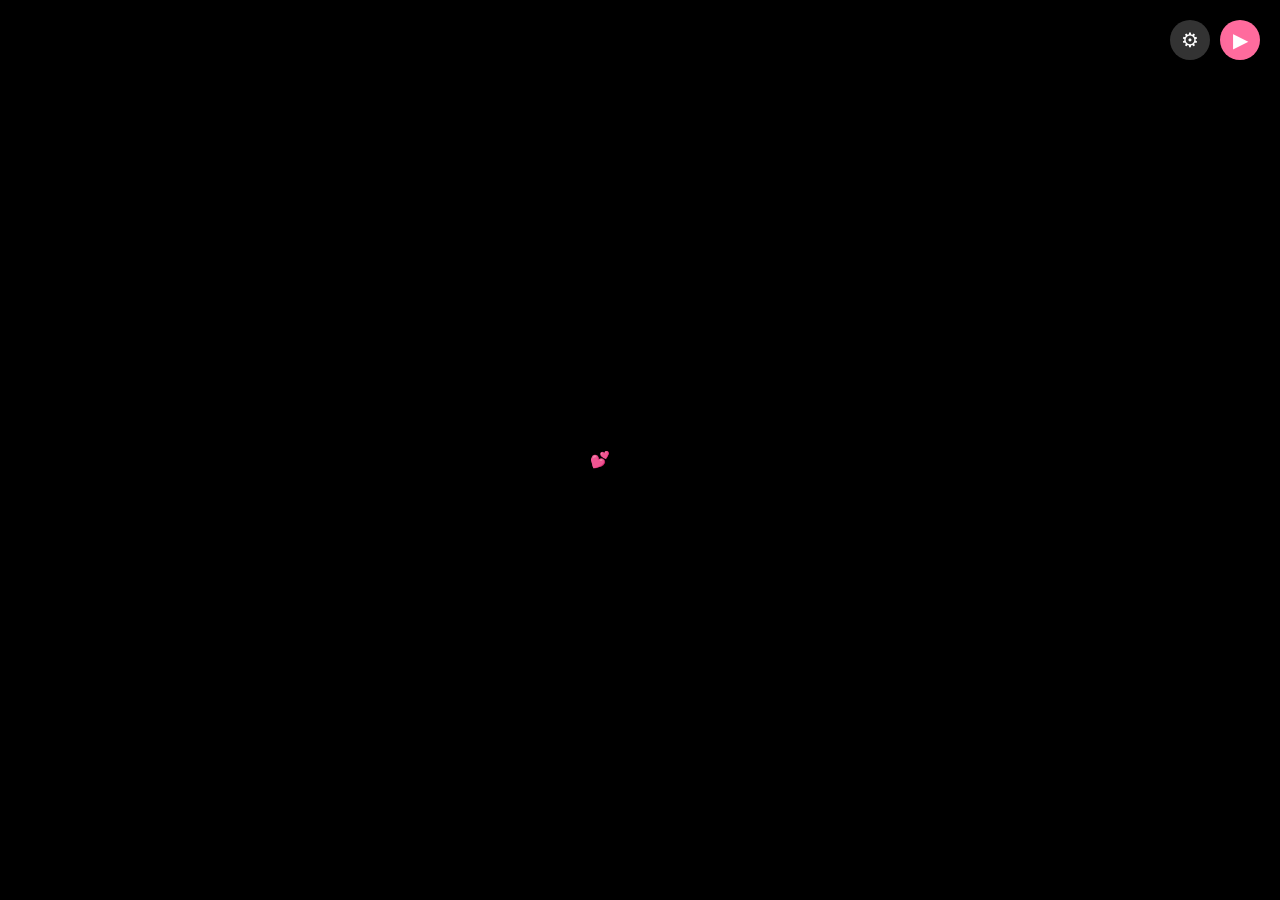
==== commit 627130ee: "Update index.html" ====
--- a/index.html
+++ b/index.html
@@ -7,15 +7,8 @@
     <title>GS Birthday Site 🎁</title>
     <meta name="description" content="A special birthday surprise! A beautiful interactive site with animations, music, and memories!">
 
-    <!-- Favicon and Icons -->
     <link rel="icon" href="./image/logo.png" type="image/png">
     <link rel="apple-touch-icon" href="./image/logo.png">
-
-    <!-- Open Graph Meta Tags -->
-    <meta property="og:title" content="GS Birthday Site 🎁">
-    <meta property="og:description" content="A special birthday surprise! A beautiful interactive site with animations, music, and memories!">
-    <meta property="og:image" content="./image/logo.png">
-    <meta property="og:type" content="website">
 
     <!-- Styles -->
     <link rel="stylesheet" href="./css/index.css">
@@ -48,7 +41,7 @@
 
         <!-- Settings hint element -->
         <div id="settingsHint" class="settings-hint">
-            <div class="hint-text">Click here to customize settings</div>
+            <div class="hint-text">সেটিংস পরিবর্তন করতে এখানে ক্লিক করুন</div>
         </div>
 
         <div id="settingsModal" class="modal">
@@ -62,7 +55,7 @@
                     
                     <!-- Music Settings -->
                     <div class="settings-section">
-                        <h3>🎵 Music Settings</h3>
+                        <h3>🎵 Music (গান সিলেক্ট করুন)</h3>
                         <div class="form-group music-select-row">
                             <select id="backgroundMusic"></select>
                             <button id="musicPreviewButton" class="music-preview-btn">▶ Play</button>
@@ -72,55 +65,55 @@
 
                     <!-- Main Text Settings -->
                     <div class="settings-section">
-                        <h3>📝 Text Settings</h3>
+                        <h3>📝 Text Settings (লেখা পরিবর্তন করুন)</h3>
                         <div class="form-group">
-                            <label for="sequenceText">Main Animation Text (Use | to separate words):</label>
+                            <label for="sequenceText">মূল লেখা (শব্দের মাঝে | ব্যবহার করুন):</label>
                             <input type="text" id="sequenceText" value="HAPPY|BIRTHDAY|ZAHRA|❤">
                         </div>
                         <div class="form-group">
-                            <label for="matrixText">Background Matrix Text:</label>
+                            <label for="matrixText">ব্যাকগ্রাউন্ড ম্যাট্রিক্স টেক্সট:</label>
                             <input type="text" id="matrixText" value="HAPPYBIRTHDAY">
                         </div>
                         <div class="form-group">
-                            <label for="countdownTime">Countdown Time (seconds):</label>
+                            <label for="countdownTime">কাউন্টডাউন সময় (সেকেন্ড):</label>
                             <input type="number" id="countdownTime" value="3" min="1" max="10">
                         </div>
                     </div>
 
                     <!-- Color Settings -->
                     <div class="settings-section">
-                        <h3>🎨 Choose Color Theme</h3>
+                        <h3>🎨 Choose Color Theme (কালার)</h3>
                         <div class="form-group">
                             <div class="color-theme-buttons">
                                 <button type="button" class="color-theme-btn active" data-theme="pink">
                                     <div class="color-preview pink-preview"></div>
-                                    <span>Sweet Pink</span>
+                                    <span>মিষ্টি গোলাপী (Pink)</span>
                                 </button>
                                 <button type="button" class="color-theme-btn" data-theme="blue">
                                     <div class="color-preview blue-preview"></div>
-                                    <span>Cool Blue</span>
+                                    <span>নীল (Blue)</span>
                                 </button>
                                 <button type="button" class="color-theme-btn" data-theme="purple">
                                     <div class="color-preview purple-preview"></div>
-                                    <span>Dreamy Purple</span>
+                                    <span>বেগুনি (Purple)</span>
                                 </button>
                                 <button type="button" class="color-theme-btn" data-theme="custom">
                                     <div class="color-preview custom-preview"></div>
-                                    <span>Custom Color</span>
+                                    <span>কাস্টম কালার</span>
                                 </button>
                             </div>
                         </div>
                         <div class="form-row" id="customColorSection" style="display: none;">
                             <div class="form-group">
-                                <label for="matrixColor1">Matrix color 1:</label>
+                                <label for="matrixColor1">ম্যাট্রিক্স কালার ১:</label>
                                 <input type="color" id="matrixColor1" value="#ff69b4">
                             </div>
                             <div class="form-group">
-                                <label for="matrixColor2">Matrix color 2:</label>
+                                <label for="matrixColor2">ম্যাট্রিক্স কালার ২:</label>
                                 <input type="color" id="matrixColor2" value="#ff1493">
                             </div>
                             <div class="form-group" id="sequenceColorSection" style="display: none;">
-                                <label for="sequenceColor">Text color:</label>
+                                <label for="sequenceColor">টেক্সট কালার:</label>
                                 <input type="color" id="sequenceColor" value="#ff69b4">
                             </div>
                         </div>
@@ -128,24 +121,24 @@
 
                     <!-- Effects Settings -->
                     <div class="settings-section">
-                        <h3>🎁 Effects Settings</h3>
+                        <h3>🎁 Effects Settings (ইফেক্টস)</h3>
                         <div class="form-group">
-                            <label for="giftImage">Animated Image (Optional):</label>
+                            <label for="giftImage">এনিমেটেড গিফট ছবি (ঐচ্ছিক):</label>
                             <select id="giftImage"></select>
                         </div>
                         <div class="form-row">
                             <div class="form-group">
-                                <label for="enableBook">Show Book Effect:</label>
+                                <label for="enableBook">বই দেখাবেন কি?:</label>
                                 <select id="enableBook">
-                                    <option value="true">Yes</option>
-                                    <option value="false">No</option>
+                                    <option value="true">হ্যাঁ (Yes)</option>
+                                    <option value="false">না (No)</option>
                                 </select>
                             </div>
                             <div class="form-group">
-                                <label for="enableHeart">Show Floating Hearts:</label>
+                                <label for="enableHeart">ভাসমান হার্ট দেখাবেন কি?:</label>
                                 <select id="enableHeart">
-                                    <option value="true">Yes</option>
-                                    <option value="false">No</option>
+                                    <option value="true">হ্যাঁ (Yes)</option>
+                                    <option value="false">না (No)</option>
                                 </select>
                             </div>
                         </div>
@@ -153,16 +146,10 @@
 
                     <!-- Book Pages Settings -->
                     <div class="settings-section" id="bookSettingsSection">
-                        <h3>📖 Book Pages (Photos & Text)</h3>
+                        <h3>📖 Book Pages (বইয়ের পাতা ও ছবি)</h3>
                         <div id="pageConfigs"></div>
                     </div>
 
-                    <!-- Custom Message -->
-                    <div class="settings-p" style="margin-top: 20px; margin-bottom: 12px; background: #fff8e1; color: #b26a00; border-radius: 7px; padding: 10px 14px; font-size: 15px; box-shadow: 0 1px 6px rgba(0,0,0,0.04);">
-                        <div>💝 This special birthday website was lovingly created by WSM</div>
-                        <div>🎉 Happy Birthday Zahra! Wishing you a wonderful day filled with joy and love! 💕</div>
-                    </div>
-                    
                     <button id="applySettings" class="apply-settings-btn">🎉 Apply Settings</button>
                 </div>
             </div>
@@ -179,11 +166,11 @@
 
         <div id="orientation-lock">
             <div class="phone-icon">
-                <img src="./image/screen.png" alt="">
+                <img src="./image/screen.png" alt="Rotate screen">
             </div>
+            <p style="margin-top: 15px; font-size: 16px;">Please rotate your phone<br>(অনুগ্রহ করে ফোনটি আড়াআড়ি করুন)</p>
         </div>
 
-        <!-- Fullscreen button for Android -->
         <button id="fullscreenBtn" style="position: fixed; bottom: 20px; right: 20px; z-index: 990010; padding: 10px 18px; border-radius: 8px; border: none; background: #222; color: #fff; font-size: 16px; box-shadow: 0 2px 8px rgba(0,0,0,0.15); cursor: pointer; display: none;">
             <img style="width: 20px; height: 20px; vertical-align: middle;" src="./image/full.png" alt="Fullscreen">
         </button>
--- a/css/index.css
+++ b/css/index.css
@@ -1,1548 +1,446 @@
-  html,
-  body {
-      margin: 0px;
-      width: 100%;
-      height: 100%;
-      overflow: hidden;
-      background: #000;
-  }
-
-  /* Hide pricing popup */
-  #pricingContainer {
-      display: none !important;
-  }
-
-  #orientation-lock {
-      position: fixed;
-      top: 0;
-      left: 0;
-      width: 100vw;
-      height: 100vh;
-      background: rgba(0, 0, 0, 0.96);
-      display: flex;
-      flex-direction: column;
-      justify-content: center;
-      align-items: center;
-      z-index: 99999;
-      color: #fff;
-      text-align: center;
-      font-family: 'Arial', sans-serif;
-      font-size: 18px;
-      display: none;
-      transition: background 0.6s cubic-bezier(0.4, 0, 0.2, 1);
-  }
-
-  #orientation-lock .phone-icon {
-      font-size: 64px;
-      opacity: 0.92;
-      animation: phone-bounce-smooth 2.2s cubic-bezier(0.4, 0, 0.2, 1) infinite;
-      filter: drop-shadow(0 4px 16px #fff3);
-      transition: filter 0.4s, opacity 0.4s;
-  }
-
-  @keyframes phone-bounce-smooth {
-      0% {
-          transform: rotate(-45deg) scale(1);
-          opacity: 0.8;
-      }
-
-      20% {
-          transform: rotate(-45deg) scale(1.05);
-          opacity: 1;
-      }
-
-      40% {
-          transform: rotate(45deg) scale(1.1);
-          opacity: 1;
-      }
-
-      60% {
-          transform: rotate(45deg) scale(1.1);
-          opacity: 1;
-      }
-
-      80% {
-          transform: rotate(-45deg) scale(1.05);
-          opacity: 1;
-      }
-
-      100% {
-          transform: rotate(-45deg) scale(1);
-          opacity: 0.8;
-      }
-  }
-
-  #matrix-rain {
-      position: fixed;
-      top: 0;
-      left: 0;
-      width: 104%;
-      height: 100%;
-      z-index: 1;
-      pointer-events: none;
-  }
-
-  #settingsModal {
-      z-index: 11000 !important;
-  }
-
-  body {
-      display: flex;
-      justify-content: center;
-      align-items: center;
-      height: 100vh;
-      margin: 0;
-      font-family: 'Arial', sans-serif;
-      overflow: hidden;
-      position: relative;
-  }
-
-
-  /* Enhanced Heart Effect */
-  .heart {
-      position: fixed;
-      z-index: 1000;
-      pointer-events: none;
-      color: #ff6b6b;
-      font-size: 20px;
-      animation: float-heart 4s ease-in-out forwards;
-  }
-
-  @keyframes float-heart {
-      0% {
-          transform: translateY(0) scale(0);
-          opacity: 0;
-      }
-
-      10% {
-          transform: translateY(-20px) scale(1);
-          opacity: 1;
-      }
-
-      90% {
-          opacity: 1;
-      }
-
-      100% {
-          transform: translateY(-700px) scale(0);
-          opacity: 0;
-      }
-  }
-
-  .book-container {
-      perspective: 2000px;
-      position: relative;
-      display: none;
-      opacity: 0;
-      transform: scale(0.8) translateY(50px);
-      transition: opacity 1s ease, transform 1s ease;
-  }
-
-  .book-container.show {
-      display: block;
-      opacity: 1;
-      transform: scale(1) translateY(80px);
-  }
-
-  .content-display {
-      position: fixed;
-      top: 2%;
-      left: 50%;
-      transform: translateX(-50%);
-      width: 85vw;
-      max-width: 650px;
-      min-height: 160px;
-      max-height: 230px;
-      /* Giữ nguyên để không che book */
-      background:
-          linear-gradient(145deg, #ffffff 0%, #fefefe 100%),
-          radial-gradient(circle at 50% 50%, rgba(255, 192, 203, 0.05) 0%, transparent 60%);
-      border: none;
-      border-radius: 20px;
-      padding: 40px 35px;
-      box-shadow:
-          0 20px 60px rgba(255, 105, 180, 0.15),
-          0 10px 30px rgba(0, 0, 0, 0.08),
-          inset 0 1px 0 rgba(255, 255, 255, 0.9),
-          inset 0 -1px 0 rgba(255, 192, 203, 0.1);
-      backdrop-filter: blur(20px);
-
-      /* Mặc định ẩn */
-      opacity: 0;
-      display: none;
-      pointer-events: none;
-
-      font-family: 'Crimson Text', serif;
-      overflow-y: auto;
-      /* Luôn cho phép scroll */
-      scrollbar-width: thin;
-      scrollbar-color: rgba(255, 105, 180, 0.3) transparent;
-      scroll-behavior: smooth;
-      box-sizing: border-box;
-      z-index: 10;
-
-      /* Romantic paper texture
-            background-image:
-                radial-gradient(circle at 100% 50%, transparent 20%, rgba(255, 240, 245, 0.3) 21%, rgba(255, 240, 245, 0.3) 34%, transparent 35%, transparent),
-                linear-gradient(0deg, rgba(255, 240, 245, 0.1) 50%, transparent 50%);
-            background-size: 30px 60px, 100% 4px; */
-
-      /* Romantic border decoration */
-      border: 3px solid transparent;
-      /* background-clip: padding-box; */
-
-      /* Animation cho hiệu ứng xuất hiện */
-      transition: all 0.5s ease;
-  }
-
-  .content-display::after {
-      content: '💕';
-      position: absolute;
-      top: 15px;
-      right: 20px;
-      font-size: 24px;
-      opacity: 0.6;
-      animation: heartbeat 2s ease-in-out infinite;
-  }
-
-  .content-display.show {
-      display: block;
-      opacity: 1 !important;
-      pointer-events: auto;
-      background: rgba(255, 255, 255, 0.98) !important;
-  }
-
-  .content-display p {
-      margin: 0;
-      padding: 0;
-      color: #2c1810;
-      font-size: clamp(18px, 3vw, 24px);
-      line-height: 2.2;
-      text-align: center;
-      font-weight: 400;
-      font-family: 'Dancing Script', 'Brush Script MT', 'Lucida Handwriting', 'Comic Sans MS', cursive;
-      width: 100%;
-      opacity: 1;
-      transform: translateY(0);
-      transition: opacity 0.8s ease-in-out, transform 0.8s ease-in-out;
-      min-height: fit-content;
-      display: block;
-      text-shadow: 0 1px 2px rgba(255, 105, 180, 0.1);
-      letter-spacing: 0.5px;
-      -webkit-font-smoothing: antialiased;
-      -moz-osx-font-smoothing: grayscale;
-      text-rendering: optimizeLegibility;
-
-      /* Romantic text effects */
-      background: linear-gradient(45deg, #8b4513, #a0522d, #8b4513, #6b3410);
-      background-size: 400% 400%;
-      -webkit-background-clip: text;
-      -webkit-text-fill-color: transparent;
-      background-clip: text;
-      animation: romanticText 8s ease-in-out infinite;
-  }
-
-  @keyframes romanticBorder {
-
-      0%,
-      100% {
-          background-position: 0% 50%;
-      }
-
-      50% {
-          background-position: 100% 50%;
-      }
-  }
-
-  @keyframes heartbeat {
-
-      0%,
-      100% {
-          transform: scale(1);
-          opacity: 0.6;
-      }
-
-      50% {
-          transform: scale(1.2);
-          opacity: 0.9;
-      }
-  }
-
-  @keyframes floatingHearts {
-
-      0%,
-      100% {
-          transform: translateY(0px);
-      }
-
-      50% {
-          transform: translateY(-5px);
-      }
-  }
-
-
-  .typewriter-text {
-      display: inline;
-  }
-
-  .typewriter-cursor {
-      display: inline-block;
-      background-color: #333;
-      margin-left: 2px;
-      width: 2px;
-      height: 1.2em;
-      animation: blink 1s infinite;
-  }
-
-  @keyframes blink {
-
-      0%,
-      50% {
-          opacity: 1;
-      }
-
-      51%,
-      100% {
-          opacity: 0;
-      }
-  }
-
-  .book-container::before {
-      content: '';
-      position: absolute;
-      top: -20px;
-      left: -20px;
-      right: -20px;
-      bottom: -20px;
-      background: radial-gradient(circle, rgba(255, 255, 255, 0.2) 0%, transparent 70%);
-      z-index: -1;
-      filter: blur(15px);
-      animation: glowPulse 3s ease-in-out infinite;
-  }
-
-  @keyframes glowPulse {
-
-      0%,
-      100% {
-          opacity: 0.5;
-          transform: scale(1);
-      }
-
-      50% {
-          opacity: 0.8;
-          transform: scale(1.05);
-      }
-  }
-
-  .book {
-      width: 600px;
-      height: 400px;
-      position: relative;
-      transform-style: preserve-3d;
-      transition: transform 0.5s ease;
-      cursor: grab;
-      user-select: none;
-      display: none;
-  }
-
-  .book.show {
-      display: block;
-  }
-
-  .page {
-      width: 300px;
-      height: 400px;
-      position: absolute;
-      top: 0;
-      right: 0;
-      transform-origin: left center;
-      transform-style: preserve-3d;
-      transition: transform 0.8s cubic-bezier(0.25, 0.46, 0.45, 0.94);
-      box-shadow: 0 0 0 1px rgba(255, 255, 255, 0.8), 0 10px 20px rgba(0, 0, 0, 0.2), inset 0 0 0 1px rgba(0, 0, 0, 0.1);
-      cursor: pointer;
-      touch-action: pan-x;
-  }
-
-  .page-front,
-  .page-back {
-      position: absolute;
-      width: 100%;
-      height: 100%;
-      backface-visibility: hidden;
-      overflow: hidden;
-      border: 2px solid #ddd;
-      border-radius: 0 8px 8px 0;
-  }
-
-  .page-front {
-      background: white;
-      z-index: 2;
-  }
-
-  .page-back {
-      background: white;
-      transform: rotateY(180deg);
-      border-radius: 8px 0 0 8px;
-  }
-
-  .page-front img,
-  .page-back img {
-      width: 100%;
-      height: 100%;
-      object-fit: cover;
-      display: block;
-      border-radius: inherit;
-      position: relative;
-      z-index: 1;
-  }
-
-  .page-front::before,
-  .page-back::before {
-      content: '';
-      position: absolute;
-      top: 0;
-      left: 0;
-      right: 0;
-      bottom: 0;
-      z-index: 0;
-      pointer-events: none;
-  }
-
-  .page-front::before {
-      background: linear-gradient(90deg, rgba(0, 0, 0, 0.1) 0%, rgba(0, 0, 0, 0.05) 2%, transparent 10%);
-  }
-
-  .page-back::before {
-      background: linear-gradient(90deg, transparent 90%, rgba(0, 0, 0, 0.05) 98%, rgba(0, 0, 0, 0.1) 100%);
-  }
-
-  .page.flipped {
-      transform: rotateY(-180deg);
-      box-shadow: 0 0 0 1px rgba(255, 255, 255, 0.8), -10px 10px 20px rgba(0, 0, 0, 0.3), inset 0 0 0 1px rgba(0, 0, 0, 0.1);
-  }
-
-  .page.flipping {
-      transform: rotateY(-90deg);
-      box-shadow: 0 0 0 1px rgba(255, 255, 255, 0.8), -5px 10px 30px rgba(0, 0, 0, 0.4), inset 0 0 0 1px rgba(0, 0, 0, 0.1);
-  }
-
-  /* Dynamic z-index cho pages - hỗ trợ số lượng trang không giới hạn */
-  .page {
-      z-index: var(--page-z-index, 1);
-  }
-
-  .page.flipped {
-      z-index: var(--page-flipped-z-index, 1);
-  }
-
-  /* Đảm bảo tất cả pages đều có z-index mặc định */
-  .page {
-      z-index: var(--page-z-index, 1);
-  }
-
-  .page.flipped {
-      z-index: var(--page-flipped-z-index, 1);
-  }
-
-  .empty-page {
-      background: #f9f9f9;
-      display: flex;
-      align-items: center;
-      justify-content: center;
-      color: #ccc;
-      font-size: 14px;
-      font-style: italic;
-  }
-
-  @keyframes giftCelebration {
-      0% {
-          transform: translate(-50%, -50%) scale(0.5);
-          opacity: 0;
-      }
-
-      50% {
-          transform: translate(-50%, -50%) scale(1.1);
-          opacity: 1;
-      }
-
-      100% {
-          transform: translate(-50%, -50%) scale(1);
-          opacity: 1;
-      }
-  }
-
-  .page-config {
-      position: relative;
-  }
-
-  .page-config-close {
-      position: absolute;
-      top: 5px;
-      right: 5px;
-      width: 24px;
-      height: 24px;
-      border: none;
-      border-radius: 50%;
-      color: rgb(255, 5, 5);
-      font-size: 13px;
-      font-weight: bold;
-      line-height: 24px;
-      text-align: center;
-      cursor: pointer;
-      z-index: 10;
-      /* Ensure button is above other content */
-      box-shadow: 0 2px 8px rgba(0, 0, 0, 0.2);
-      transition: transform 0.2s ease, background 0.2s ease;
-  }
-
-  .page-config-close:hover {
-      background: linear-gradient(135deg, #ff5a8c, #ff97b4);
-      transform: scale(1.1);
-  }
-
-  .page-config-close:active {
-      transform: scale(0.95);
-  }
-
-
-
-  .firework-container {
-      position: fixed;
-      top: 50%;
-      left: 50%;
-      width: 200px;
-      height: 200px;
-      pointer-events: none;
-      opacity: 0;
-      transform: translate(-50%, -50%);
-      z-index: 200;
-  }
-
-  .firework {
-      position: absolute;
-      top: 50%;
-      left: 50%;
-      width: 6px;
-      height: 20px;
-      background: radial-gradient(circle, #fff 0%, transparent 70%);
-      border-radius: 50% 50% 0 0;
-      transform-origin: bottom center;
-      opacity: 0;
-      animation: fireworkExplode 1s ease forwards;
-  }
-
-  @keyframes fireworkExplode {
-      0% {
-          opacity: 1;
-          transform: translateY(0) scaleY(1);
-      }
-
-      100% {
-          opacity: 0;
-          transform: translateY(-100px) scaleY(3);
-      }
-  }
-
-  .photo {
-      position: fixed;
-      width: 120px;
-      height: 120px;
-      border-radius: 20px;
-      object-fit: cover;
-      box-shadow: 0 0 20px rgba(255, 105, 180, 0.8);
-      opacity: 0;
-      pointer-events: none;
-      border: 5px solid white;
-      background: white;
-      z-index: 300;
-      transition: transform 3s ease, opacity 3s ease;
-      transform: translate(-50%, -50%);
-  }
-
-  @media screen and (max-height: 500px) and (orientation: landscape) {
-
-      .book-container.show {
-          display: block;
-          opacity: 1;
-          transform: scale(1) translateY(10px);
-      }
-
-      .content-display::after {
-          top: 5px;
-          right: 5px;
-          font-size: 20px;
-      }
-
-      .book {
-          width: 300px;
-          height: 200px;
-          transform: scale(0.7);
-          margin-top: 0px;
-      }
-
-      .page {
-          width: 150px;
-          height: 200px;
-      }
-
-      .content-display {
-          width: 45vw;
-          min-height: 50px;
-          max-height: 80px;
-          padding: 5px 8px;
-          top: 10px;
-      }
-
-      .content-display p {
-          font-size: 13px !important;
-      }
-
-      .photo {
-          width: 60px;
-          height: 60px;
-      }
-
-      .firework-container {
-          width: 100px;
-          height: 100px;
-      }
-  }
-
-  .music-control {
-      position: fixed;
-      top: 20px;
-      right: 20px;
-      width: 40px;
-      height: 40px;
-      background: none;
-      border: none;
-      border-radius: 50%;
-      cursor: pointer;
-      z-index: 10001;
-      box-shadow: 0 4px 15px rgba(250, 250, 250, 0.4);
-      transition: all 0.3s ease;
-      display: flex;
-      align-items: center;
-      justify-content: center;
-      font-size: 17px;
-      color: rgb(205, 202, 202);
-      outline: none;
-  }
-
-  .music-control:hover {
-      transform: scale(1.1);
-      box-shadow: 0 6px 20px rgba(255, 107, 157, 0.6);
-  }
-
-  .music-control:active {
-      transform: scale(0.95);
-  }
-
-  .music-control.playing {
-      animation: musicPulse 1.5s infinite;
-  }
-
-  @keyframes musicPulse {
-
-      0%,
-      100% {
-          transform: scale(1);
-          box-shadow: 0 4px 15px rgba(255, 107, 157, 0.4);
-      }
-
-      50% {
-          transform: scale(1.05);
-          box-shadow: 0 8px 25px rgba(255, 107, 157, 0.8);
-      }
-  }
-
-  .settings-button {
-      position: fixed;
-      top: 20px;
-      right: 90px;
-      width: 40px;
-      height: 40px;
-      background: linear-gradient(135deg, #b20404, #2a1717);
-      border: none;
-      border-radius: 50%;
-      cursor: pointer;
-      z-index: 10001;
-      box-shadow: 0 4px 15px rgba(76, 175, 80, 0.4);
-      transition: all 0.3s ease;
-      display: flex;
-      align-items: center;
-      justify-content: center;
-      font-size: 24px;
-      color: rgb(255, 255, 255);
-      outline: none;
-  }
-
-  .settings-button:hover {
-      transform: scale(1.1);
-      box-shadow: 0 6px 20px rgba(76, 175, 80, 0.6);
-  }
-
-  .settings-button:active {
-      transform: scale(0.95);
-  }
-
-  /* Modal container */
-  .modal {
-      display: none;
-      position: fixed;
-      z-index: 10002;
-      left: 0;
-      top: 0;
-      width: 100%;
-      height: 100%;
-      /* background-color: rgba(0, 0, 0, 0.5); */
-      overflow: auto;
-      animation: fadeIn 0.3s ease-in-out;
-  }
-
-  /* Modal animation */
-  @keyframes fadeIn {
-      from {
-          opacity: 0;
-      }
-
-      to {
-          opacity: 1;
-      }
-  }
-
-  /* Modal content */
-  .modal-content {
-      background-color: #ffffff;
-      margin: 3vh auto;
-      padding: 0;
-      border: none;
-      width: 90%;
-      max-width: 600px;
-      height: 80vh;
-      border-radius: 12px;
-      box-shadow: 0 8px 32px rgba(0, 0, 0, 0.2);
-      display: flex;
-      flex-direction: column;
-      overflow: hidden;
-  }
-
-  /* Modal header */
-  .modal-header {
-      background: linear-gradient(135deg, #b69f08, #181818);
-      padding: 15px 20px;
-      border-radius: 12px 12px 0 0;
-      display: flex;
-      justify-content: space-between;
-      align-items: center;
-  }
-
-  .modal-header h2 {
-      margin: 0;
-      color: white;
-      font-size: 24px;
-      font-weight: 600;
-  }
-
-  .close {
-      color: white;
-      font-size: 28px;
-      font-weight: bold;
-      cursor: pointer;
-      transition: color 0.2s ease;
-  }
-
-  .close:hover,
-  .close:focus {
-      color: #ffeb3b;
-  }
-
-  /* Modal body */
-  .modal-body {
-      flex: 1;
-      padding: 20px;
-      overflow-y: auto;
-      background: #f9f9f9;
-  }
-
-  /* Settings section */
-  .settings-section {
-      margin-bottom: 20px;
-      padding: 15px;
-      background: white;
-      border-radius: 8px;
-      box-shadow: 0 2px 8px rgba(0, 0, 0, 0.1);
-  }
-
-  .settings-section h3 {
-      margin: 0 0 15px;
-      font-size: 18px;
-      color: #333;
-      border-bottom: 2px solid #eee;
-      padding-bottom: 8px;
-  }
-
-  /* Form group */
-  .form-group {
-      margin-bottom: 15px;
-  }
-
-  .form-group label {
-      display: block;
-      margin-bottom: 5px;
-      font-weight: 600;
-      color: #444;
-      font-size: 14px;
-  }
-  .music-select-row {
-      display: flex;
-      gap: 10px;
-      align-items: center;
-  }
-
-  .music-select-row select {
-      flex: 1;
-  }
-
-  .music-preview-btn {
-      flex-shrink: 0;
-      min-width: 60px;
-      padding: 6px 10px;
-      font-size: 9px;
-  }
-
-  .music-preview-btn.playing {
-      background: linear-gradient(135deg, #ff6b9d, #ff9270);
-  }
-
-  .music-preview-status {
-      display: block;
-      margin-top: 6px;
-      font-size: 12px;
-      color: #666;
-  }
-
-  .form-group input[type="color"] {
-      width: 100%;
-      height: 40px;
-      padding: 0;
-      border: none;
-      border-radius: 6px;
-      cursor: pointer;
-      appearance: none;
-      -webkit-appearance: none;
-      background-color: transparent;
-      box-shadow: inset 0 0 0 1px #ddd, inset 0 -1px 0 rgba(255, 255, 255, 0.5);
-  }
-
-  /* Form row for side-by-side inputs */
-  .form-row {
-      display: flex;
-      gap: 15px;
-  }
-
-  .form-row .form-group {
-      flex: 1;
-  }
-
-  /* Inputs and selects */
-  .modal-content select,
-  .modal-content input[type="text"],
-  .modal-content input[type="file"],
-  .modal-content input[type="color"],
-  .modal-content textarea {
-      width: 100%;
-      padding: 10px;
-      margin-bottom: 10px;
-      border: 1px solid #ddd;
-      border-radius: 6px;
-      font-size: 14px;
-      background: #fff;
-      transition: border-color 0.2s ease;
-      box-sizing: border-box;
-      white-space: normal !important;
-      /* Thêm dòng này */
-      word-wrap: normal !important;
-      /* Thêm dòng này */
-  }
-
-  .modal-content select:focus,
-  .modal-content input[type="text"]:focus,
-  .modal-content input[type="file"]:focus,
-  .modal-content input[type="color"]:focus,
-  .modal-content textarea:focus {
-      border-color: #ff6b9d;
-      outline: none;
-  }
-
-  .modal-content textarea {
-      min-height: 80px;
-      resize: vertical;
-      font-family: inherit;
-      line-height: 1.4;
-      white-space: pre-wrap !important;
-      /* Chỉ cho textarea */
-  }
-
-  /* Page config */
-  .page-config {
-      border: 1px solid #eee;
-      padding: 15px;
-      margin-bottom: 15px;
-      border-radius: 8px;
-      background: #fafafa;
-  }
-
-  .page-config h3 {
-      margin: 0 0 10px;
-      font-size: 16px;
-      color: #333;
-  }
-
-
-  /* Buttons */
-  .modal-content button {
-      background: linear-gradient(135deg, #b69f08, #181818);
-      color: white;
-      padding: 12px 24px;
-      border: none;
-      border-radius: 6px;
-      cursor: pointer;
-      font-size: 16px;
-      font-weight: 600;
-      transition: background 0.2s ease, transform 0.2s ease;
-  }
-
-  .modal-content button:hover {
-      background: linear-gradient(135deg, #181818, #b69f08);
-      transform: translateY(-2px);
-  }
-
-  .modal-content button:active {
-      transform: translateY(0);
-  }
-
-  .page-config {
-      border: 1px solid #ddd;
-      padding: 10px;
-      margin-bottom: 10px;
-      border-radius: 5px;
-  }
-
-  .page-config h3 {
-      margin: 0 0 10px;
-  }
-
-  .stars-container {
-      position: fixed;
-      top: 0;
-      left: 0;
-      width: 100%;
-      height: 100%;
-      z-index: 5;
-      pointer-events: none;
-      display: none;
-  }
-
-  .star {
-      position: absolute;
-      width: 2px;
-      height: 2px;
-      background: white;
-      border-radius: 50%;
-      animation: twinkle 2s infinite;
-  }
-
-  .star.large {
-      width: 4px;
-      height: 4px;
-      box-shadow: 0 0 10px rgba(255, 255, 255, 0.8);
-  }
-
-  .star.medium {
-      width: 3px;
-      height: 3px;
-      box-shadow: 0 0 6px rgba(255, 255, 255, 0.6);
-  }
-
-  .star.small {
-      width: 2px;
-      height: 2px;
-      box-shadow: 0 0 4px rgba(255, 255, 255, 0.4);
-  }
-
-  @keyframes twinkle {
-
-      0%,
-      100% {
-          opacity: 0.3;
-          transform: scale(1);
-      }
-
-      50% {
-          opacity: 1;
-          transform: scale(1.2);
-      }
-  }
-
-  .star:nth-child(2n) {
-      animation-delay: 0.5s;
-  }
-
-  .star:nth-child(3n) {
-      animation-delay: 1s;
-  }
-
-  .star:nth-child(4n) {
-      animation-delay: 1.5s;
-  }
-
-  .star:nth-child(5n) {
-      animation-delay: 0.8s;
-  }
-
-  .star:nth-child(6n) {
-      animation-delay: 1.2s;
-  }
-
-
-  .copyright {
-      position: fixed;
-      bottom: 10px;
-      right: 15px;
-      font-size: 13px;
-      color: rgba(255, 255, 255, 0.3);
-      font-family: 'Arial', sans-serif;
-      z-index: 5000;
-      pointer-events: none;
-      text-shadow: 0 1px 2px rgba(0, 0, 0, 0.5);
-      user-select: none;
-      transition: opacity 0.3s ease;
-  }
-
-  .copyright a {
-      color: rgba(255, 255, 255, 0.4);
-      font-weight: 600;
-  }
-
-  .copyright:hover {
-      opacity: 0.8;
-  }
-
-  @media screen and (max-height: 500px) and (orientation: landscape) {
-      .music-control {
-          width: 35px;
-          height: 35px;
-          font-size: 18px;
-          top: 10px;
-          right: 10px;
-      }
-
-      .settings-button {
-          width: 35px;
-          height: 35px;
-          font-size: 18px;
-          top: 10px;
-          right: 65px;
-      }
-
-      .modal-content {
-          width: 89%;
-          height: 88vh;
-          padding-bottom: 0px;
-
-      }
-
-      #settingsModal .modal-header {
-          position: static !important;
-          /* Không sticky/fixed */
-          background: none !important;
-          /* Bỏ background */
-          padding: 0px 8px !important;
-          /* Giảm padding */
-          min-height: 0 !important;
-          height: auto !important;
-          flex-direction: row !important;
-          justify-content: flex-end !important;
-          align-items: center !important;
-          border-radius: 0 !important;
-          box-shadow: none !important;
-      }
-
-      #settingsModal .modal-header h2 {
-          display: none !important;
-          /* Ẩn tiêu đề */
-      }
-
-      #settingsModal .close {
-          font-size: 22px !important;
-          color: #222 !important;
-          margin: 0 !important;
-          padding: 0 !important;
-      }
-
-      .modal-body {
-          padding: 15px;
-          overflow-y: auto;
-          max-height: calc(90vh - 70px);
-      }
-
-      .settings-section {
-          margin-bottom: 15px;
-          padding: 10px;
-      }
-
-      .settings-section h3 {
-          font-size: 16px;
-          margin: 0 0 10px;
-          padding-bottom: 5px;
-      }
-
-      .form-group {
-          margin-bottom: 10px;
-      }
-
-      .form-group label {
-          font-size: 13px;
-          margin-bottom: 3px;
-      }
-
-      .form-group input[type="color"] {
-          height: 30px;
-      }
-
-      .modal-content select,
-      .modal-content input[type="text"],
-      .modal-content input[type="file"],
-      .modal-content input[type="color"],
-      .modal-content textarea {
-          padding: 6px;
-          font-size: 13px;
-          margin-bottom: 8px;
-      }
-
-      .modal-content textarea {
-          min-height: 60px;
-      }
-
-      .page-config {
-          display: flex !important;
-          flex-direction: row !important;
-          flex-wrap: wrap !important;
-          align-items: flex-start !important;
-          gap: 10px !important;
-          padding: 6px !important;
-          margin-bottom: 8px !important;
-          background: #f9f9f9 !important;
-          border-radius: 8px !important;
-          box-shadow: 0 2px 8px rgba(0, 0, 0, 0.04) !important;
-      }
-
-      .page-config textarea {
-          flex-basis: 100% !important;
-          width: 100% !important;
-          margin-left: 0 !important;
-          margin-top: 8px !important;
-          max-width: 100% !important;
-          min-width: 100% !important;
-          display: block !important;
-      }
-
-      .page-config h3 {
-          font-size: 13px !important;
-          margin: 0 0 4px 0 !important;
-          min-width: 80px !important;
-      }
-
-      .page-config-close {
-          font-size: 18px !important;
-          width: 22px !important;
-          height: 22px !important;
-          line-height: 22px !important;
-          margin-left: 4px !important;
-          margin-right: 4px !important;
-          cursor: pointer !important;
-          align-self: flex-start !important;
-      }
-
-      .page-config label {
-          font-size: 12px !important;
-          margin-bottom: 2px !important;
-          min-width: 70px !important;
-      }
-
-      .page-config input[type="file"] {
-          font-size: 12px !important;
-          padding: 2px !important;
-          margin-bottom: 2px !important;
-          width: 110px !important;
-      }
-
-      .page-config img {
-          max-width: 70px !important;
-          max-height: 70px !important;
-          margin: 0 6px 0 0 !important;
-          border-radius: 6px !important;
-      }
-
-      /* Nút thêm trang mới */
-      #pageConfigs>button {
-          font-size: 13px !important;
-          padding: 7px 14px !important;
-          margin-top: 8px !important;
-          border-radius: 6px !important;
-      }
-
-      .settings-p {
-          font-size: 12px;
-      }
-
-      /* Optimize form layout for landscape */
-      .form-row {
-          gap: 10px;
-      }
-
-      /* Ensure scrollable content */
-      .modal-body {
-          -webkit-overflow-scrolling: touch;
-          scrollbar-width: thin;
-      }
-
-      /* Adjust page info section */
-      .modal-body>div:first-child {
-          padding: 8px;
-          font-size: 12px;
-      }
-
-      /* Compact button styling */
-      .apply-settings-btn {
-          position: sticky;
-          bottom: 0;
-          background: linear-gradient(135deg, #b69f08, #181818) !important;
-          border-radius: 20 !important;
-          margin: 0 !important;
-          padding: 7px !important;
-          margin-bottom: 20px !important;
-          width: 100% !important;
-          position: static !important;
-
-          box-shadow: 0 -2px 10px rgba(0, 0, 0, 0.2);
-      }
-
-      .copyright {
-          bottom: 5px;
-          right: 10px;
-          font-size: 8px;
-      }
-
-      #pricingContainer {
-          position: fixed !important;
-          left: 0 !important;
-          right: 0 !important;
-          bottom: 0 !important;
-          border-radius: 15px 15px 0 0 !important;
-          height: 70vh !important;
-          overflow-y: auto !important;
-          padding-bottom: 0px !important;
-          /* Để không che nút */
-          z-index: 10000 !important;
-      }
-
-      .pricing-header span,
-      strong {
-          font-size: 12px !important;
-      }
-
-      #pricingDetails {
-          font-size: 8px !important;
-      }
-
-      .pricing-tip label {
-          font-size: 10px !important;
-      }
-
-
-      #voucherList {
-          max-height: 60px !important;
-          font-size: 10px !important;
-          margin-bottom: 4px !important;
-      }
-
-      #voucherSection {
-          padding-top: 4px !important;
-          margin-top: 4px !important;
-          font-size: 9px !important;
-      }
-
-      #voucherSection .voucher-item label {
-          font-size: 10px !important;
-      }
-
-      #tipAmount {
-          width: 55px !important;
-          font-size: 11px !important;
-          padding: 2px 4px !important;
-          margin-left: 4px !important;
-      }
-
-      #totalPrice {
-          font-size: 14px !important;
-      }
-
-      #actionButton {
-          position: sticky;
-          bottom: 0;
-          left: 0;
-          right: 0;
-          width: 100%;
-          padding: 5px !important;
-          z-index: 10001;
-          border-radius: 0 0 8px 8px;
-          box-shadow: 0 -2px 10px rgba(0, 0, 0, 0.08);
-          margin: 0;
-      }
-
-      #togglePricing {
-          font-size: 14px !important;
-          top: 2px !important;
-          right: 2px !important;
-          padding: 2px !important;
-          border-radius: 2px !important;
-      }
-
-      #googleLoginBtn {
-          font-size: 12px !important;
-          padding: 6px 10px !important;
-          min-width: 90px !important;
-          height: 32px !important;
-          border-radius: 6px !important;
-          margin-bottom: 6px !important;
-      }
-
-      #logoutBtn {
-          font-size: 12px !important;
-          padding: 2px 5px !important;
-          min-width: 90px !important;
-          height: 32px !important;
-          border-radius: 6px !important;
-          margin-bottom: 6px !important;
-      }
-
-      #userInfo {
-          font-size: 11px !important;
-          gap: 4px !important;
-      }
-
-      #paymentModal>div {
-          width: 50vw !important;
-          padding: 8px !important;
-          border-radius: 8px !important;
-          margin: 2vw auto !important;
-      }
-
-      #paymentModal iframe {
-          height: 36vw !important;
-          min-height: 36vw !important;
-          max-height: 36vh !important;
-      }
-
-      #paymentModal button {
-          top: 6px !important;
-          right: 6px !important;
-          font-size: 18px !important;
-      }
-
-      .success-notification-popup {
-          max-width: 90vw !important;
-          width: 90vw !important;
-          padding: 10px !important;
-          font-size: 13px !important;
-          top: 50% !important;
-          left: 50% !important;
-          transform: translate(-50%, -50%) !important;
-      }
-
-      .success-notification-popup h3 {
-          font-size: 14px !important;
-          margin-bottom: 5px !important;
-      }
-
-      .success-notification-popup button {
-          padding: 2px 5px !important;
-          font-size: 13px !important;
-      }
-
-      /* Payment Method Section Responsive for Landscape Mobile */
-      #paymentMethodSection {
-          margin-top: 4px !important;
-          padding-top: 4px !important;
-      }
-
-      #paymentMethodSection > div:first-child {
-          margin-bottom: 4px !important;
-      }
-
-      #paymentMethodSection > div:first-child span {
-          font-size: 10px !important;
-      }
-
-      #paymentMethodSection > div:first-child strong {
-          font-size: 10px !important;
-      }
-
-      #paymentMethodSection > div:last-child {
-          gap: 4px !important;
-      }
-
-      .payment-method-container {
-          padding: 4px !important;
-          border-radius: 4px !important;
-      }
-
-      .payment-method-container label {
-          font-size: 9px !important;
-      }
-
-      .payment-method-container input[type="radio"] {
-          transform: scale(1.0) !important;
-          margin-right: 6px !important;
-      }
-
-      .payment-method-container strong {
-          font-size: 9px !important;
-      }
-
-      .payment-method-container div[style*="font-size: 11px"] {
-          font-size: 7px !important;
-      }
-
-      .payment-method-container img {
-          width: 12px !important;
-          height: 12px !important;
-          margin-right: 4px !important;
-      }
-
-      .payment-method-container span[style*="font-size: 16px"] {
-          font-size: 12px !important;
-          margin-right: 4px !important;
-      }
-
-  }
-
-  /* Settings hint styling */
-  .settings-hint {
-      position: fixed;
-      top: 70px;
-      right: 90px;
-      z-index: 10002;
-      display: flex;
-      align-items: center;
-      gap: 8px;
-      opacity: 0;
-      animation: showHint 3s ease-in-out forwards;
-      pointer-events: none;
-  }
-
-  .hint-text {
-      background: rgba(0, 0, 0, 0.8);
-      color: white;
-      padding: 8px 12px;
-      border-radius: 20px;
-      font-size: 14px;
-      font-weight: 500;
-      white-space: nowrap;
-      box-shadow: 0 4px 12px rgba(0, 0, 0, 0.3);
-  }
-
-  @keyframes showHint {
-      0% {
-          opacity: 0;
-          transform: translateY(-10px);
-      }
-      20% {
-          opacity: 1;
-          transform: translateY(0);
-      }
-      80% {
-          opacity: 1;
-          transform: translateY(0);
-      }
-      100% {
-          opacity: 0;
-          transform: translateY(-10px);
-      }
-  }
-
-  /* Color theme buttons styling */
-  .color-theme-buttons {
-      display: flex;
-      gap: 8px;
-      margin-top: 10px;
-      flex-wrap: nowrap;
-      justify-content: space-between;
-  }
-
-  .color-theme-btn {
-      display: flex;
-      flex-direction: column;
-      align-items: center;
-      padding: 10px 8px;
-      border: 2px solid #e0e0e0;
-      border-radius: 8px;
-      background: white;
-      cursor: pointer;
-      transition: all 0.3s ease;
-      flex: 1;
-      min-width: 0;
-      text-align: center;
-  }
-
-  .color-theme-btn:hover {
-      border-color: #ff6b6b;
-      transform: translateY(-2px);
-      box-shadow: 0 4px 12px rgba(255, 107, 107, 0.2);
-  }
-
-  .color-theme-btn.active {
-      border-color: #ff6b6b;
-      background: #fff5f5;
-      box-shadow: 0 4px 12px rgba(255, 107, 107, 0.3);
-  }
-
-  .color-preview {
-      width: 25px;
-      height: 25px;
-      border-radius: 50%;
-      margin-bottom: 8px;
-      border: 2px solid #fff;
-      box-shadow: 0 2px 8px rgba(0,0,0,0.1);
-  }
-
-  .pink-preview {
-      background: linear-gradient(135deg, #ff69b4, #ff1493);
-  }
-
-  .blue-preview {
-      background: linear-gradient(135deg, #87ceeb, #4169e1);
-  }
-
-  .purple-preview {
-      background: linear-gradient(135deg, #dda0dd, #9370db);
-  }
-
-  .custom-preview {
-      background: linear-gradient(135deg, #ffb6c1, #ffc0cb, #d39b9b);
-  }
-
-  .color-theme-btn span {
-      font-size: 12px;
-      font-weight: 500;
-      color: #fdfdfd;
-  }
-
-  .color-theme-btn.active span {
-      color: #ff6b6b;
-      font-weight: 600;
-  }
-
- 
+html,
+body {
+    margin: 0px;
+    width: 100%;
+    height: 100%;
+    overflow: hidden;
+    background: #000;
+}
+
+#orientation-lock {
+    position: fixed;
+    top: 0;
+    left: 0;
+    width: 100vw;
+    height: 100vh;
+    background: rgba(0, 0, 0, 0.96);
+    display: flex;
+    flex-direction: column;
+    justify-content: center;
+    align-items: center;
+    z-index: 99999;
+    color: #fff;
+    text-align: center;
+    font-family: 'Arial', sans-serif;
+    font-size: 18px;
+    display: none;
+    transition: background 0.6s cubic-bezier(0.4, 0, 0.2, 1);
+}
+
+#orientation-lock .phone-icon {
+    font-size: 64px;
+    opacity: 0.92;
+    animation: phone-bounce-smooth 2.2s cubic-bezier(0.4, 0, 0.2, 1) infinite;
+    filter: drop-shadow(0 4px 16px #fff3);
+}
+
+@keyframes phone-bounce-smooth {
+    0%, 100% { transform: rotate(-45deg) scale(1); opacity: 0.8; }
+    20%, 80% { transform: rotate(-45deg) scale(1.05); opacity: 1; }
+    40%, 60% { transform: rotate(45deg) scale(1.1); opacity: 1; }
+}
+
+#matrix-rain {
+    position: fixed;
+    top: 0;
+    left: 0;
+    width: 104%;
+    height: 100%;
+    z-index: 1;
+    pointer-events: none;
+}
+
+body {
+    display: flex;
+    justify-content: center;
+    align-items: center;
+    height: 100vh;
+    margin: 0;
+    font-family: 'Arial', sans-serif;
+    overflow: hidden;
+    position: relative;
+}
+
+/* Modal container */
+.modal {
+    display: none;
+    position: fixed;
+    z-index: 11000 !important;
+    left: 0;
+    top: 0;
+    width: 100%;
+    height: 100%;
+    background-color: rgba(0, 0, 0, 0.5); /* যোগ করা হয়েছে */
+    overflow: hidden; /* বাইরে স্ক্রল বন্ধ */
+    animation: fadeIn 0.3s ease-in-out;
+}
+
+@keyframes fadeIn {
+    from { opacity: 0; }
+    to { opacity: 1; }
+}
+
+/* Modal content */
+.modal-content {
+    background-color: #ffffff;
+    margin: 5vh auto; /* মাঝে আনা হয়েছে */
+    padding: 0;
+    border: none;
+    width: 90%;
+    max-width: 600px;
+    height: 90vh; /* উচ্চতা বাড়ানো হয়েছে */
+    border-radius: 12px;
+    box-shadow: 0 8px 32px rgba(0, 0, 0, 0.2);
+    display: flex;
+    flex-direction: column;
+}
+
+/* Modal header */
+.modal-header {
+    background: linear-gradient(135deg, #b69f08, #181818);
+    padding: 15px 20px;
+    border-radius: 12px 12px 0 0;
+    display: flex;
+    justify-content: space-between;
+    align-items: center;
+    flex-shrink: 0; /* হেডার ফিক্সড থাকবে */
+}
+
+.modal-header h2 {
+    margin: 0;
+    color: white;
+    font-size: 24px;
+    font-weight: 600;
+}
+
+.close {
+    color: white;
+    font-size: 28px;
+    font-weight: bold;
+    cursor: pointer;
+    transition: color 0.2s ease;
+}
+
+.close:hover {
+    color: #ffeb3b;
+}
+
+/* Modal body - This is the scrollable part */
+.modal-body {
+    flex: 1;
+    padding: 20px;
+    overflow-y: auto !important; /* স্ক্রল করার অনুমতি */
+    background: #f9f9f9;
+    -webkit-overflow-scrolling: touch; /* মোবাইলে স্মুথ স্ক্রলিং */
+}
+
+/* Settings section */
+.settings-section {
+    margin-bottom: 20px;
+    padding: 15px;
+    background: white;
+    border-radius: 8px;
+    box-shadow: 0 2px 8px rgba(0, 0, 0, 0.1);
+}
+
+.settings-section h3 {
+    margin: 0 0 15px;
+    font-size: 18px;
+    color: #333;
+    border-bottom: 2px solid #eee;
+    padding-bottom: 8px;
+}
+
+.form-group {
+    margin-bottom: 15px;
+}
+
+.form-group label {
+    display: block;
+    margin-bottom: 5px;
+    font-weight: 600;
+    color: #444;
+    font-size: 14px;
+}
+
+.form-row {
+    display: flex;
+    gap: 15px;
+    flex-wrap: wrap; /* মোবাইলে নিচে নিচে আসার জন্য */
+}
+
+.form-row .form-group {
+    flex: 1;
+    min-width: 120px;
+}
+
+/* Inputs and selects */
+.modal-content select,
+.modal-content input[type="text"],
+.modal-content input[type="number"],
+.modal-content input[type="file"],
+.modal-content textarea {
+    width: 100%;
+    padding: 10px;
+    border: 1px solid #ddd;
+    border-radius: 6px;
+    font-size: 14px;
+    box-sizing: border-box;
+}
+
+.modal-content input[type="color"] {
+    width: 100%;
+    height: 40px;
+    padding: 0;
+    border: none;
+    border-radius: 6px;
+    cursor: pointer;
+}
+
+/* Buttons */
+.apply-settings-btn {
+    background: linear-gradient(135deg, #b69f08, #181818);
+    color: white;
+    padding: 12px 24px;
+    border: none;
+    border-radius: 6px;
+    cursor: pointer;
+    font-size: 16px;
+    font-weight: 600;
+    width: 100%;
+    margin-top: 10px;
+}
+
+.music-select-row {
+    display: flex;
+    gap: 10px;
+    align-items: center;
+}
+
+.music-select-row select {
+    flex: 1;
+}
+
+.music-preview-btn {
+    padding: 10px 15px;
+    background: #333;
+    color: white;
+    border: none;
+    border-radius: 6px;
+    cursor: pointer;
+}
+
+/* Theme buttons */
+.color-theme-buttons {
+    display: flex;
+    gap: 8px;
+    flex-wrap: wrap; /* মোবাইলে নিচে নিচে আসার জন্য */
+}
+
+.color-theme-btn {
+    flex: 1;
+    min-width: 80px;
+    display: flex;
+    flex-direction: column;
+    align-items: center;
+    padding: 10px 8px;
+    border: 2px solid #e0e0e0;
+    border-radius: 8px;
+    background: white;
+    cursor: pointer;
+}
+
+.color-theme-btn.active {
+    border-color: #ff6b6b;
+    background: #fff5f5;
+}
+
+.color-preview {
+    width: 25px;
+    height: 25px;
+    border-radius: 50%;
+    margin-bottom: 8px;
+}
+
+.pink-preview { background: linear-gradient(135deg, #ff69b4, #ff1493); }
+.blue-preview { background: linear-gradient(135deg, #87ceeb, #4169e1); }
+.purple-preview { background: linear-gradient(135deg, #dda0dd, #9370db); }
+.custom-preview { background: linear-gradient(135deg, #ffb6c1, #ffc0cb, #d39b9b); }
+
+/* Books and Animations CSS */
+.book-container {
+    perspective: 2000px;
+    position: relative;
+    display: none;
+    opacity: 0;
+    transform: scale(0.8) translateY(50px);
+    transition: opacity 1s ease, transform 1s ease;
+}
+
+.book-container.show {
+    display: block;
+    opacity: 1;
+    transform: scale(1) translateY(80px);
+}
+
+.book {
+    width: 600px;
+    height: 400px;
+    position: relative;
+    transform-style: preserve-3d;
+    transition: transform 0.5s ease;
+    cursor: grab;
+    user-select: none;
+    display: none;
+}
+
+.book.show {
+    display: block;
+}
+
+.page {
+    width: 300px;
+    height: 400px;
+    position: absolute;
+    top: 0;
+    right: 0;
+    transform-origin: left center;
+    transform-style: preserve-3d;
+    transition: transform 0.8s cubic-bezier(0.25, 0.46, 0.45, 0.94);
+    box-shadow: 0 0 0 1px rgba(255, 255, 255, 0.8), 0 10px 20px rgba(0, 0, 0, 0.2);
+    cursor: pointer;
+}
+
+.page-front,
+.page-back {
+    position: absolute;
+    width: 100%;
+    height: 100%;
+    backface-visibility: hidden;
+    overflow: hidden;
+    border: 2px solid #ddd;
+    border-radius: 0 8px 8px 0;
+    background: white;
+}
+
+.page-back {
+    transform: rotateY(180deg);
+    border-radius: 8px 0 0 8px;
+}
+
+.page img {
+    width: 100%;
+    height: 100%;
+    object-fit: cover;
+}
+
+.page.flipped {
+    transform: rotateY(-180deg);
+}
+
+.page.flipping {
+    transform: rotateY(-90deg);
+}
+
+/* Floating Hearts */
+.heart {
+    position: fixed;
+    z-index: 1000;
+    pointer-events: none;
+    color: #ff6b6b;
+    font-size: 20px;
+    animation: float-heart 4s ease-in-out forwards;
+}
+
+@keyframes float-heart {
+    0% { transform: translateY(0) scale(0); opacity: 0; }
+    10% { transform: translateY(-20px) scale(1); opacity: 1; }
+    90% { opacity: 1; }
+    100% { transform: translateY(-700px) scale(0); opacity: 0; }
+}
+
+/* Content Text */
+.content-display {
+    position: fixed;
+    top: 2%;
+    left: 50%;
+    transform: translateX(-50%);
+    width: 85vw;
+    max-width: 650px;
+    background: rgba(255, 255, 255, 0.98);
+    border-radius: 20px;
+    padding: 20px 35px;
+    box-shadow: 0 20px 60px rgba(255, 105, 180, 0.15);
+    opacity: 0;
+    display: none;
+    z-index: 10;
+}
+
+.content-display.show {
+    display: block;
+    opacity: 1;
+}
+
+.content-display p {
+    color: #ff1493;
+    font-size: 24px;
+    text-align: center;
+    font-family: 'Dancing Script', cursive;
+}
+
+/* Buttons Controls */
+.music-control, .settings-button {
+    position: fixed;
+    width: 40px;
+    height: 40px;
+    border: none;
+    border-radius: 50%;
+    cursor: pointer;
+    z-index: 10001;
+    display: flex;
+    align-items: center;
+    justify-content: center;
+    font-size: 20px;
+    color: white;
+    box-shadow: 0 4px 15px rgba(0, 0, 0, 0.4);
+}
+
+.music-control {
+    top: 20px;
+    right: 20px;
+    background: #ff6b9d;
+}
+
+.settings-button {
+    top: 20px;
+    right: 70px;
+    background: #333;
+}
+
+/* Mobile Responsive */
+@media screen and (max-width: 768px) {
+    .modal-content {
+        width: 95%;
+        height: 95vh;
+        margin: 2.5vh auto;
+    }
+    
+    .color-theme-buttons {
+        flex-direction: column;
+    }
+    
+    .form-row {
+        flex-direction: column;
+    }
+
+    .book {
+        width: 300px;
+        height: 200px;
+        transform: scale(0.8);
+    }
+
+    .page {
+        width: 150px;
+        height: 200px;
+    }
+}
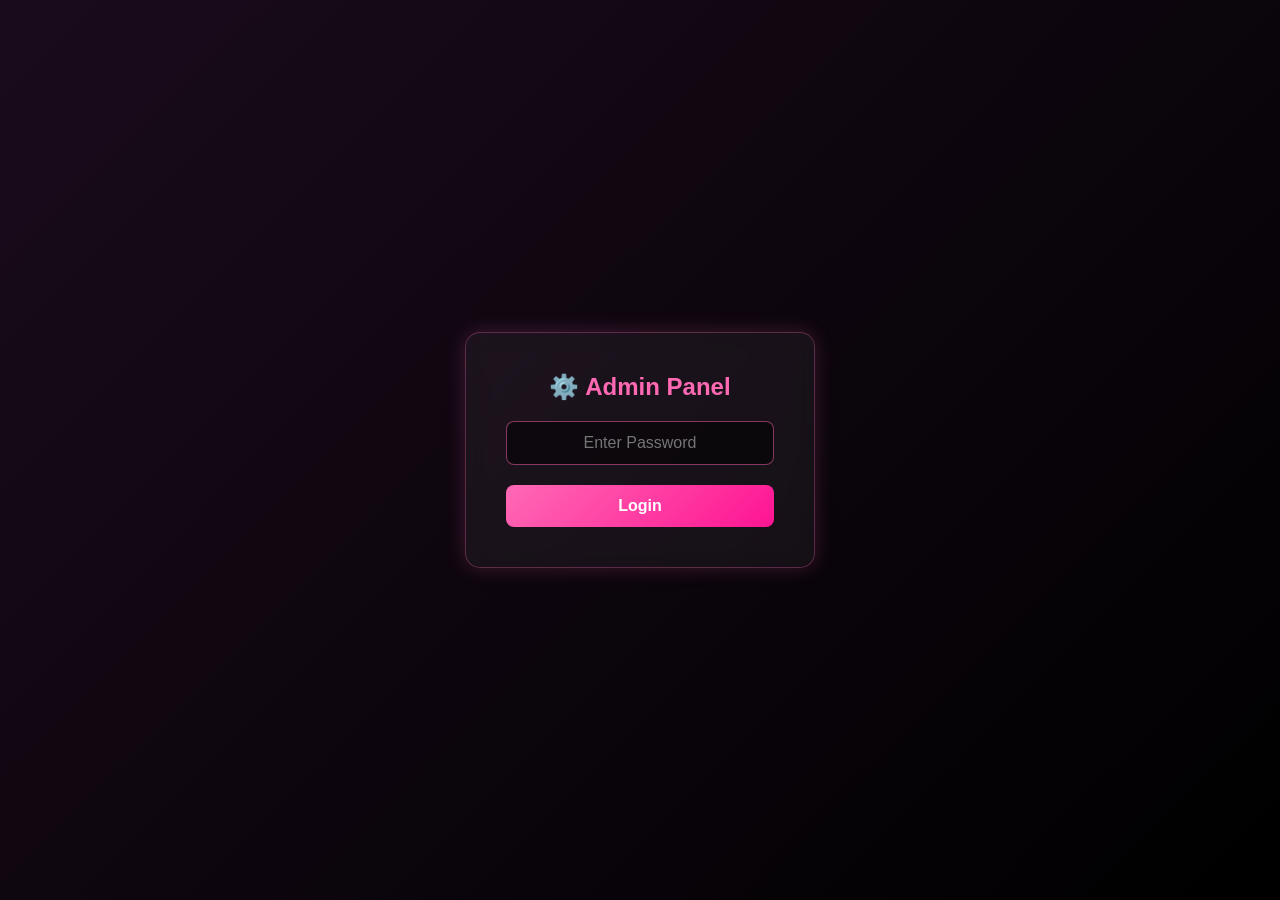
==== commit 54ad1e32: "Update index.html" ====
--- a/index.html
+++ b/index.html
@@ -1,183 +1,125 @@
 <!DOCTYPE html>
 <html lang="en">
+<head>
+    <meta charset="UTF-8">
+    <meta name="viewport" content="width=device-width, initial-scale=1.0">
+    <title>Admin Login 🔒</title>
+    <style>
+        * {
+            box-sizing: border-box;
+            margin: 0;
+            padding: 0;
+        }
+        body {
+            font-family: 'Arial', sans-serif;
+            background: linear-gradient(135deg, #1a0b1c 0%, #000000 100%);
+            height: 100vh;
+            display: flex;
+            justify-content: center;
+            align-items: center;
+            overflow: hidden;
+        }
+        .login-container {
+            background: rgba(255, 255, 255, 0.05);
+            padding: 40px;
+            border-radius: 15px;
+            text-align: center;
+            backdrop-filter: blur(10px);
+            border: 1px solid rgba(255, 105, 180, 0.3);
+            box-shadow: 0 0 20px rgba(255, 105, 180, 0.2);
+            width: 90%;
+            max-width: 350px;
+            animation: fadeIn 1s ease-in-out;
+        }
+        .login-container h2 {
+            color: #ff69b4;
+            margin-bottom: 20px;
+            font-size: 24px;
+        }
+        .input-group {
+            margin-bottom: 20px;
+        }
+        .input-group input {
+            width: 100%;
+            padding: 12px;
+            border: 1px solid rgba(255, 105, 180, 0.5);
+            background: rgba(0, 0, 0, 0.5);
+            color: white;
+            border-radius: 8px;
+            font-size: 16px;
+            outline: none;
+            transition: 0.3s;
+            text-align: center;
+        }
+        .input-group input:focus {
+            border-color: #ff1493;
+            box-shadow: 0 0 10px rgba(255, 20, 147, 0.5);
+        }
+        .login-btn {
+            background: linear-gradient(135deg, #ff69b4, #ff1493);
+            color: white;
+            border: none;
+            padding: 12px 30px;
+            font-size: 16px;
+            font-weight: bold;
+            border-radius: 8px;
+            cursor: pointer;
+            width: 100%;
+            transition: 0.3s;
+        }
+        .login-btn:hover {
+            transform: translateY(-2px);
+            box-shadow: 0 5px 15px rgba(255, 105, 180, 0.4);
+        }
+        #errorMsg {
+            color: #ff4444;
+            margin-top: 15px;
+            font-size: 14px;
+            display: none;
+        }
+        @keyframes fadeIn {
+            from { opacity: 0; transform: translateY(-20px); }
+            to { opacity: 1; transform: translateY(0); }
+        }
+    </style>
+</head>
+<body>
 
-<head>
-    <meta charset="utf-8">
-    <meta name="viewport" content="width=device-width, initial-scale=1.0, maximum-scale=1.0, user-scalable=no">
-    <title>GS Birthday Site 🎁</title>
-    <meta name="description" content="A special birthday surprise! A beautiful interactive site with animations, music, and memories!">
-
-    <link rel="icon" href="./image/logo.png" type="image/png">
-    <link rel="apple-touch-icon" href="./image/logo.png">
-
-    <!-- Styles -->
-    <link rel="stylesheet" href="./css/index.css">
-    <link rel="preconnect" href="https://fonts.googleapis.com">
-    <link rel="preconnect" href="https://fonts.gstatic.com" crossorigin>
-    <link href="https://fonts.googleapis.com/css?family=Pacifico&display=swap" rel="stylesheet">
-    <link href="https://fonts.googleapis.com/css2?family=Dancing+Script:wght@400;500;600;700&display=swap" rel="stylesheet">
-</head>
-
-<body>
-    <canvas id="matrix-rain" style="display: none;"></canvas>
-    <canvas style="position:absolute;width:100%;height:100%;z-index:9999;display:none;" class="canvas"></canvas>
-    
-    <div class="overlay">
-        <div class="stars-container" id="starsContainer"></div>
-        <img id="gift-image" src="" style="display: none; position: absolute; top: 50%; left: 50%; transform: translate(-50%, -50%); z-index: 10000; max-width: 80%; max-height: 80%;" />
-        
-        <div class="content-display" id="contentDisplay">
-            <p id="contentText"></p>
+    <div class="login-container">
+        <h2>⚙️ Admin Panel</h2>
+        <div class="input-group">
+            <input type="password" id="adminPass" placeholder="Enter Password" onkeypress="handleEnter(event)">
         </div>
-        
-        <div class="firework-container" id="fireworkContainer"></div>
-        
-        <div class="book-container">
-            <div class="book" id="book"></div>
-        </div>
-
-        <button class="music-control" id="musicControl" title="Play/Pause Music">▶</button>
-        <button class="settings-button" id="settingsButton" title="Settings">⚙</button>
-
-        <!-- Settings hint element -->
-        <div id="settingsHint" class="settings-hint">
-            <div class="hint-text">সেটিংস পরিবর্তন করতে এখানে ক্লিক করুন</div>
-        </div>
-
-        <div id="settingsModal" class="modal">
-            <div class="modal-content">
-                <div class="modal-header">
-                    <h2>⚙️ Website Settings</h2>
-                    <span class="close">×</span>
-                </div>
-                
-                <div class="modal-body">
-                    
-                    <!-- Music Settings -->
-                    <div class="settings-section">
-                        <h3>🎵 Music (গান সিলেক্ট করুন)</h3>
-                        <div class="form-group music-select-row">
-                            <select id="backgroundMusic"></select>
-                            <button id="musicPreviewButton" class="music-preview-btn">▶ Play</button>
-                        </div>
-                        <span id="musicPreviewStatus" class="music-preview-status"></span>
-                    </div>
-
-                    <!-- Main Text Settings -->
-                    <div class="settings-section">
-                        <h3>📝 Text Settings (লেখা পরিবর্তন করুন)</h3>
-                        <div class="form-group">
-                            <label for="sequenceText">মূল লেখা (শব্দের মাঝে | ব্যবহার করুন):</label>
-                            <input type="text" id="sequenceText" value="HAPPY|BIRTHDAY|ZAHRA|❤">
-                        </div>
-                        <div class="form-group">
-                            <label for="matrixText">ব্যাকগ্রাউন্ড ম্যাট্রিক্স টেক্সট:</label>
-                            <input type="text" id="matrixText" value="HAPPYBIRTHDAY">
-                        </div>
-                        <div class="form-group">
-                            <label for="countdownTime">কাউন্টডাউন সময় (সেকেন্ড):</label>
-                            <input type="number" id="countdownTime" value="3" min="1" max="10">
-                        </div>
-                    </div>
-
-                    <!-- Color Settings -->
-                    <div class="settings-section">
-                        <h3>🎨 Choose Color Theme (কালার)</h3>
-                        <div class="form-group">
-                            <div class="color-theme-buttons">
-                                <button type="button" class="color-theme-btn active" data-theme="pink">
-                                    <div class="color-preview pink-preview"></div>
-                                    <span>মিষ্টি গোলাপী (Pink)</span>
-                                </button>
-                                <button type="button" class="color-theme-btn" data-theme="blue">
-                                    <div class="color-preview blue-preview"></div>
-                                    <span>নীল (Blue)</span>
-                                </button>
-                                <button type="button" class="color-theme-btn" data-theme="purple">
-                                    <div class="color-preview purple-preview"></div>
-                                    <span>বেগুনি (Purple)</span>
-                                </button>
-                                <button type="button" class="color-theme-btn" data-theme="custom">
-                                    <div class="color-preview custom-preview"></div>
-                                    <span>কাস্টম কালার</span>
-                                </button>
-                            </div>
-                        </div>
-                        <div class="form-row" id="customColorSection" style="display: none;">
-                            <div class="form-group">
-                                <label for="matrixColor1">ম্যাট্রিক্স কালার ১:</label>
-                                <input type="color" id="matrixColor1" value="#ff69b4">
-                            </div>
-                            <div class="form-group">
-                                <label for="matrixColor2">ম্যাট্রিক্স কালার ২:</label>
-                                <input type="color" id="matrixColor2" value="#ff1493">
-                            </div>
-                            <div class="form-group" id="sequenceColorSection" style="display: none;">
-                                <label for="sequenceColor">টেক্সট কালার:</label>
-                                <input type="color" id="sequenceColor" value="#ff69b4">
-                            </div>
-                        </div>
-                    </div>
-
-                    <!-- Effects Settings -->
-                    <div class="settings-section">
-                        <h3>🎁 Effects Settings (ইফেক্টস)</h3>
-                        <div class="form-group">
-                            <label for="giftImage">এনিমেটেড গিফট ছবি (ঐচ্ছিক):</label>
-                            <select id="giftImage"></select>
-                        </div>
-                        <div class="form-row">
-                            <div class="form-group">
-                                <label for="enableBook">বই দেখাবেন কি?:</label>
-                                <select id="enableBook">
-                                    <option value="true">হ্যাঁ (Yes)</option>
-                                    <option value="false">না (No)</option>
-                                </select>
-                            </div>
-                            <div class="form-group">
-                                <label for="enableHeart">ভাসমান হার্ট দেখাবেন কি?:</label>
-                                <select id="enableHeart">
-                                    <option value="true">হ্যাঁ (Yes)</option>
-                                    <option value="false">না (No)</option>
-                                </select>
-                            </div>
-                        </div>
-                    </div>
-
-                    <!-- Book Pages Settings -->
-                    <div class="settings-section" id="bookSettingsSection">
-                        <h3>📖 Book Pages (বইয়ের পাতা ও ছবি)</h3>
-                        <div id="pageConfigs"></div>
-                    </div>
-
-                    <button id="applySettings" class="apply-settings-btn">🎉 Apply Settings</button>
-                </div>
-            </div>
-        </div>
-
-        <audio id="birthdayAudio" loop autoplay>
-            <source src="./music/zahra.mp3" type="audio/mpeg">
-            Your browser does not support the audio element.
-        </audio>
-
-        <div class="copyright">
-            Made with 💕 for a Special Birthday
-        </div>
-
-        <div id="orientation-lock">
-            <div class="phone-icon">
-                <img src="./image/screen.png" alt="Rotate screen">
-            </div>
-            <p style="margin-top: 15px; font-size: 16px;">Please rotate your phone<br>(অনুগ্রহ করে ফোনটি আড়াআড়ি করুন)</p>
-        </div>
-
-        <button id="fullscreenBtn" style="position: fixed; bottom: 20px; right: 20px; z-index: 990010; padding: 10px 18px; border-radius: 8px; border: none; background: #222; color: #fff; font-size: 16px; box-shadow: 0 2px 8px rgba(0,0,0,0.15); cursor: pointer; display: none;">
-            <img style="width: 20px; height: 20px; vertical-align: middle;" src="./image/full.png" alt="Fullscreen">
-        </button>
+        <button class="login-btn" onclick="checkLogin()">Login</button>
+        <p id="errorMsg">❌ Wrong Password!</p>
     </div>
 
-    <!-- Scripts -->
-    <script src="./jscp/settings.js"></script>
-    <script src="./jscp/main.js"></script>
+    <script>
+        // এখানে আপনার পছন্দমতো পাসওয়ার্ড সেট করুন
+        const ADMIN_PASSWORD = "zahra"; 
+
+        function checkLogin() {
+            const passInput = document.getElementById('adminPass').value;
+            const errorMsg = document.getElementById('errorMsg');
+
+            if (passInput === ADMIN_PASSWORD) {
+                // সঠিক পাসওয়ার্ড হলে লোকাল স্টোরেজে সেভ করে admin.html এ নিয়ে যাবে
+                localStorage.setItem("isAdminLoggedIn", "true");
+                window.location.href = "admin.html";
+            } else {
+                // ভুল পাসওয়ার্ড হলে এরর দেখাবে
+                errorMsg.style.display = "block";
+                document.getElementById('adminPass').value = ""; // বক্স ক্লিয়ার করে দিবে
+            }
+        }
+
+        // এন্টার (Enter) বাটন চাপলেও যাতে লগিন হয়
+        function handleEnter(e) {
+            if (e.key === 'Enter') {
+                checkLogin();
+            }
+        }
+    </script>
+
 </body>
 </html>
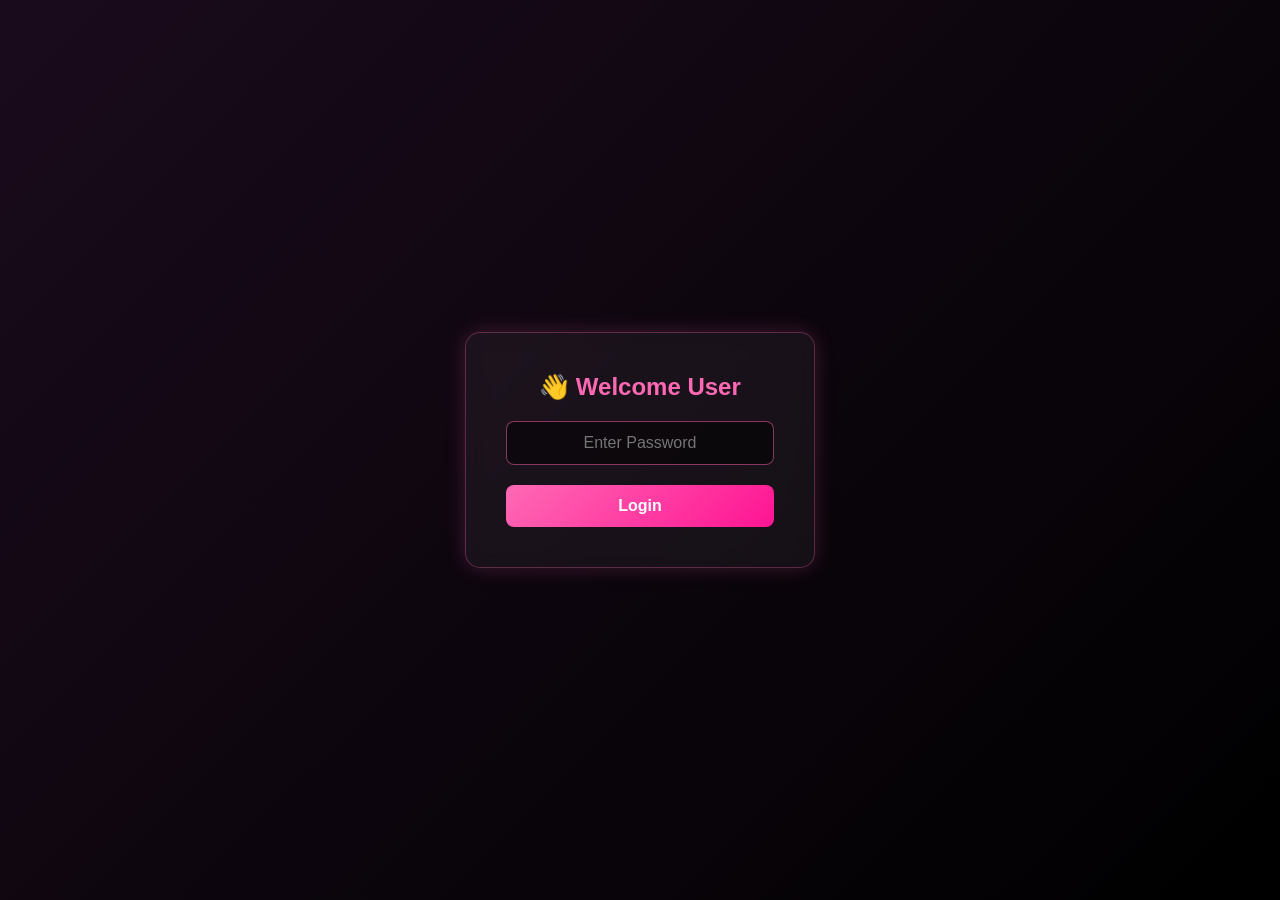
==== commit 706bee00: "Update index.html" ====
--- a/index.html
+++ b/index.html
@@ -3,121 +3,50 @@
 <head>
     <meta charset="UTF-8">
     <meta name="viewport" content="width=device-width, initial-scale=1.0">
-    <title>Admin Login 🔒</title>
+    <title>User Login 🔒</title>
     <style>
-        * {
-            box-sizing: border-box;
-            margin: 0;
-            padding: 0;
-        }
-        body {
-            font-family: 'Arial', sans-serif;
-            background: linear-gradient(135deg, #1a0b1c 0%, #000000 100%);
-            height: 100vh;
-            display: flex;
-            justify-content: center;
-            align-items: center;
-            overflow: hidden;
-        }
-        .login-container {
-            background: rgba(255, 255, 255, 0.05);
-            padding: 40px;
-            border-radius: 15px;
-            text-align: center;
-            backdrop-filter: blur(10px);
-            border: 1px solid rgba(255, 105, 180, 0.3);
-            box-shadow: 0 0 20px rgba(255, 105, 180, 0.2);
-            width: 90%;
-            max-width: 350px;
-            animation: fadeIn 1s ease-in-out;
-        }
-        .login-container h2 {
-            color: #ff69b4;
-            margin-bottom: 20px;
-            font-size: 24px;
-        }
-        .input-group {
-            margin-bottom: 20px;
-        }
-        .input-group input {
-            width: 100%;
-            padding: 12px;
-            border: 1px solid rgba(255, 105, 180, 0.5);
-            background: rgba(0, 0, 0, 0.5);
-            color: white;
-            border-radius: 8px;
-            font-size: 16px;
-            outline: none;
-            transition: 0.3s;
-            text-align: center;
-        }
-        .input-group input:focus {
-            border-color: #ff1493;
-            box-shadow: 0 0 10px rgba(255, 20, 147, 0.5);
-        }
-        .login-btn {
-            background: linear-gradient(135deg, #ff69b4, #ff1493);
-            color: white;
-            border: none;
-            padding: 12px 30px;
-            font-size: 16px;
-            font-weight: bold;
-            border-radius: 8px;
-            cursor: pointer;
-            width: 100%;
-            transition: 0.3s;
-        }
-        .login-btn:hover {
-            transform: translateY(-2px);
-            box-shadow: 0 5px 15px rgba(255, 105, 180, 0.4);
-        }
-        #errorMsg {
-            color: #ff4444;
-            margin-top: 15px;
-            font-size: 14px;
-            display: none;
-        }
-        @keyframes fadeIn {
-            from { opacity: 0; transform: translateY(-20px); }
-            to { opacity: 1; transform: translateY(0); }
-        }
+        * { box-sizing: border-box; margin: 0; padding: 0; }
+        body { font-family: 'Arial', sans-serif; background: linear-gradient(135deg, #1a0b1c 0%, #000000 100%); height: 100vh; display: flex; justify-content: center; align-items: center; overflow: hidden; }
+        .login-container { background: rgba(255, 255, 255, 0.05); padding: 40px; border-radius: 15px; text-align: center; backdrop-filter: blur(10px); border: 1px solid rgba(255, 105, 180, 0.3); box-shadow: 0 0 20px rgba(255, 105, 180, 0.2); width: 90%; max-width: 350px; animation: fadeIn 1s ease-in-out; }
+        .login-container h2 { color: #ff69b4; margin-bottom: 20px; font-size: 24px; }
+        .input-group { margin-bottom: 20px; }
+        .input-group input { width: 100%; padding: 12px; border: 1px solid rgba(255, 105, 180, 0.5); background: rgba(0, 0, 0, 0.5); color: white; border-radius: 8px; font-size: 16px; outline: none; transition: 0.3s; text-align: center; }
+        .input-group input:focus { border-color: #ff1493; box-shadow: 0 0 10px rgba(255, 20, 147, 0.5); }
+        .login-btn { background: linear-gradient(135deg, #ff69b4, #ff1493); color: white; border: none; padding: 12px 30px; font-size: 16px; font-weight: bold; border-radius: 8px; cursor: pointer; width: 100%; transition: 0.3s; }
+        .login-btn:hover { transform: translateY(-2px); box-shadow: 0 5px 15px rgba(255, 105, 180, 0.4); }
+        #errorMsg { color: #ff4444; margin-top: 15px; font-size: 14px; display: none; }
+        @keyframes fadeIn { from { opacity: 0; transform: translateY(-20px); } to { opacity: 1; transform: translateY(0); } }
     </style>
 </head>
 <body>
 
     <div class="login-container">
-        <h2>⚙️ Admin Panel</h2>
+        <h2>👋 Welcome User</h2>
         <div class="input-group">
-            <input type="password" id="adminPass" placeholder="Enter Password" onkeypress="handleEnter(event)">
+            <input type="password" id="userPass" placeholder="Enter Password" onkeypress="handleEnter(event)">
         </div>
         <button class="login-btn" onclick="checkLogin()">Login</button>
         <p id="errorMsg">❌ Wrong Password!</p>
     </div>
 
     <script>
-        // এখানে আপনার পছন্দমতো পাসওয়ার্ড সেট করুন
-        const ADMIN_PASSWORD = "zahra"; 
+        const USER_PASSWORD = "user123"; // এখন ইউজারদের জন্য এই পাসওয়ার্ডটি ব্যবহার হবে 
 
         function checkLogin() {
-            const passInput = document.getElementById('adminPass').value;
+            const passInput = document.getElementById('userPass').value;
             const errorMsg = document.getElementById('errorMsg');
 
-            if (passInput === ADMIN_PASSWORD) {
-                // সঠিক পাসওয়ার্ড হলে লোকাল স্টোরেজে সেভ করে admin.html এ নিয়ে যাবে
-                localStorage.setItem("isAdminLoggedIn", "true");
-                window.location.href = "admin.html";
+            if (passInput === USER_PASSWORD) {
+                localStorage.setItem("isUserLoggedIn", "true");
+                window.location.href = "user.html"; // 🛠️ ফিক্স: admin.html থেকে user.html এ যাবে
             } else {
-                // ভুল পাসওয়ার্ড হলে এরর দেখাবে
                 errorMsg.style.display = "block";
-                document.getElementById('adminPass').value = ""; // বক্স ক্লিয়ার করে দিবে
+                document.getElementById('userPass').value = ""; 
             }
         }
 
-        // এন্টার (Enter) বাটন চাপলেও যাতে লগিন হয়
         function handleEnter(e) {
-            if (e.key === 'Enter') {
-                checkLogin();
-            }
+            if (e.key === 'Enter') checkLogin();
         }
     </script>
 
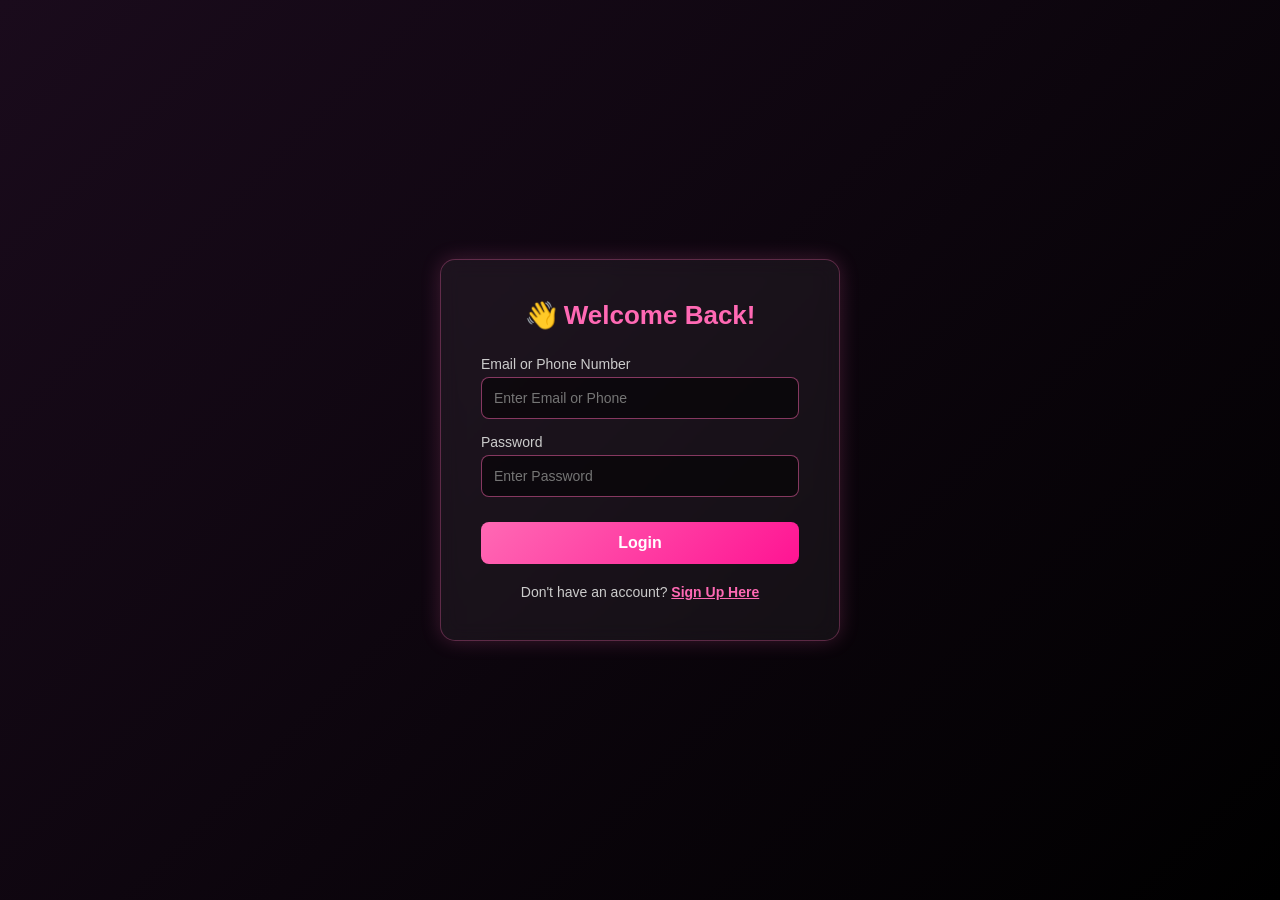
==== commit 3dff7065: "Update index.html" ====
--- a/index.html
+++ b/index.html
@@ -3,51 +3,276 @@
 <head>
     <meta charset="UTF-8">
     <meta name="viewport" content="width=device-width, initial-scale=1.0">
-    <title>User Login 🔒</title>
+    <title>Welcome | User Authentication 🔒</title>
     <style>
         * { box-sizing: border-box; margin: 0; padding: 0; }
-        body { font-family: 'Arial', sans-serif; background: linear-gradient(135deg, #1a0b1c 0%, #000000 100%); height: 100vh; display: flex; justify-content: center; align-items: center; overflow: hidden; }
-        .login-container { background: rgba(255, 255, 255, 0.05); padding: 40px; border-radius: 15px; text-align: center; backdrop-filter: blur(10px); border: 1px solid rgba(255, 105, 180, 0.3); box-shadow: 0 0 20px rgba(255, 105, 180, 0.2); width: 90%; max-width: 350px; animation: fadeIn 1s ease-in-out; }
-        .login-container h2 { color: #ff69b4; margin-bottom: 20px; font-size: 24px; }
-        .input-group { margin-bottom: 20px; }
-        .input-group input { width: 100%; padding: 12px; border: 1px solid rgba(255, 105, 180, 0.5); background: rgba(0, 0, 0, 0.5); color: white; border-radius: 8px; font-size: 16px; outline: none; transition: 0.3s; text-align: center; }
-        .input-group input:focus { border-color: #ff1493; box-shadow: 0 0 10px rgba(255, 20, 147, 0.5); }
-        .login-btn { background: linear-gradient(135deg, #ff69b4, #ff1493); color: white; border: none; padding: 12px 30px; font-size: 16px; font-weight: bold; border-radius: 8px; cursor: pointer; width: 100%; transition: 0.3s; }
-        .login-btn:hover { transform: translateY(-2px); box-shadow: 0 5px 15px rgba(255, 105, 180, 0.4); }
-        #errorMsg { color: #ff4444; margin-top: 15px; font-size: 14px; display: none; }
-        @keyframes fadeIn { from { opacity: 0; transform: translateY(-20px); } to { opacity: 1; transform: translateY(0); } }
+        body { 
+            font-family: 'Arial', sans-serif; 
+            background: linear-gradient(135deg, #1a0b1c 0%, #000000 100%); 
+            height: 100vh; 
+            display: flex; 
+            justify-content: center; 
+            align-items: center; 
+            overflow: hidden; 
+        }
+        .auth-container { 
+            background: rgba(255, 255, 255, 0.05); 
+            padding: 40px; 
+            border-radius: 15px; 
+            text-align: center; 
+            backdrop-filter: blur(10px); 
+            border: 1px solid rgba(255, 105, 180, 0.3); 
+            box-shadow: 0 0 20px rgba(255, 105, 180, 0.2); 
+            width: 90%; 
+            max-width: 400px; 
+            animation: fadeIn 0.5s ease-in-out; 
+            position: relative;
+        }
+        .auth-container h2 { 
+            color: #ff69b4; 
+            margin-bottom: 25px; 
+            font-size: 26px; 
+        }
+        .input-group { margin-bottom: 15px; text-align: left; }
+        .input-group label {
+            display: block;
+            color: #ccc;
+            margin-bottom: 5px;
+            font-size: 14px;
+        }
+        .input-group input { 
+            width: 100%; 
+            padding: 12px; 
+            border: 1px solid rgba(255, 105, 180, 0.5); 
+            background: rgba(0, 0, 0, 0.5); 
+            color: white; 
+            border-radius: 8px; 
+            font-size: 14px; 
+            outline: none; 
+            transition: 0.3s; 
+        }
+        .input-group input:focus { 
+            border-color: #ff1493; 
+            box-shadow: 0 0 10px rgba(255, 20, 147, 0.5); 
+        }
+        .auth-btn { 
+            background: linear-gradient(135deg, #ff69b4, #ff1493); 
+            color: white; 
+            border: none; 
+            padding: 12px 30px; 
+            font-size: 16px; 
+            font-weight: bold; 
+            border-radius: 8px; 
+            cursor: pointer; 
+            width: 100%; 
+            margin-top: 10px;
+            transition: 0.3s; 
+        }
+        .auth-btn:hover { 
+            transform: translateY(-2px); 
+            box-shadow: 0 5px 15px rgba(255, 105, 180, 0.4); 
+        }
+        .switch-form {
+            margin-top: 20px;
+            color: #ccc;
+            font-size: 14px;
+        }
+        .switch-form span {
+            color: #ff69b4;
+            cursor: pointer;
+            font-weight: bold;
+            text-decoration: underline;
+        }
+        .switch-form span:hover {
+            color: #ff1493;
+        }
+        .error-msg { 
+            color: #ff4444; 
+            margin-top: 15px; 
+            font-size: 14px; 
+            display: none; 
+            background: rgba(255,0,0,0.1);
+            padding: 10px;
+            border-radius: 5px;
+        }
+        .success-msg {
+            color: #00C851; 
+            margin-top: 15px; 
+            font-size: 14px; 
+            display: none; 
+            background: rgba(0,200,81,0.1);
+            padding: 10px;
+            border-radius: 5px;
+        }
+        
+        /* ফর্মে সুইচ করার এনিমেশন */
+        #loginForm, #signupForm {
+            display: none;
+            animation: fadeIn 0.5s;
+        }
+        #loginForm.active, #signupForm.active {
+            display: block;
+        }
+        
+        @keyframes fadeIn { 
+            from { opacity: 0; transform: translateY(10px); } 
+            to { opacity: 1; transform: translateY(0); } 
+        }
     </style>
 </head>
 <body>
 
-    <div class="login-container">
-        <h2>👋 Welcome User</h2>
-        <div class="input-group">
-            <input type="password" id="userPass" placeholder="Enter Password" onkeypress="handleEnter(event)">
+    <div class="auth-container">
+        
+        <!-- 🔐 Login Form -->
+        <div id="loginForm" class="active">
+            <h2>👋 Welcome Back!</h2>
+            <div class="input-group">
+                <label>Email or Phone Number</label>
+                <input type="text" id="loginId" placeholder="Enter Email or Phone">
+            </div>
+            <div class="input-group">
+                <label>Password</label>
+                <input type="password" id="loginPass" placeholder="Enter Password" onkeypress="handleLoginEnter(event)">
+            </div>
+            <button class="auth-btn" onclick="loginUser()">Login</button>
+            <p id="loginError" class="error-msg">❌ Invalid Email/Phone or Password!</p>
+            
+            <p class="switch-form">Don't have an account? <span onclick="switchForm('signup')">Sign Up Here</span></p>
         </div>
-        <button class="login-btn" onclick="checkLogin()">Login</button>
-        <p id="errorMsg">❌ Wrong Password!</p>
+
+        <!-- 📝 Sign Up Form -->
+        <div id="signupForm">
+            <h2>✨ Create Account</h2>
+            <div class="input-group">
+                <label>Full Name</label>
+                <input type="text" id="regName" placeholder="Enter your name">
+            </div>
+            <div class="input-group">
+                <label>Email Address</label>
+                <input type="email" id="regEmail" placeholder="Enter email address">
+            </div>
+            <div class="input-group">
+                <label>Phone Number</label>
+                <input type="tel" id="regPhone" placeholder="Enter phone number">
+            </div>
+            <div class="input-group">
+                <label>Password</label>
+                <input type="password" id="regPass" placeholder="Create a password" onkeypress="handleSignupEnter(event)">
+            </div>
+            <button class="auth-btn" onclick="registerUser()">Sign Up</button>
+            
+            <p id="regError" class="error-msg">❌ Please fill all fields!</p>
+            <p id="regSuccess" class="success-msg">✅ Registration Successful! Please Login.</p>
+
+            <p class="switch-form">Already have an account? <span onclick="switchForm('login')">Login Here</span></p>
+        </div>
+
     </div>
 
     <script>
-        const USER_PASSWORD = "user123"; // এখন ইউজারদের জন্য এই পাসওয়ার্ডটি ব্যবহার হবে 
-
-        function checkLogin() {
-            const passInput = document.getElementById('userPass').value;
-            const errorMsg = document.getElementById('errorMsg');
-
-            if (passInput === USER_PASSWORD) {
+        // পেজ লোড হলেই চেক করবে আগে থেকে লগিন করা আছে কি না
+        if (localStorage.getItem("isUserLoggedIn") === "true") {
+            window.location.href = "user.html";
+        }
+
+        // ফর্ম সুইচ করার ফাংশন (Login <-> Sign Up)
+        function switchForm(formType) {
+            document.getElementById('loginError').style.display = "none";
+            document.getElementById('regError').style.display = "none";
+            document.getElementById('regSuccess').style.display = "none";
+
+            if(formType === 'signup') {
+                document.getElementById('loginForm').classList.remove('active');
+                document.getElementById('signupForm').classList.add('active');
+            } else {
+                document.getElementById('signupForm').classList.remove('active');
+                document.getElementById('loginForm').classList.add('active');
+            }
+        }
+
+        // 📝 Sign Up Function
+        function registerUser() {
+            const name = document.getElementById('regName').value.trim();
+            const email = document.getElementById('regEmail').value.trim().toLowerCase();
+            const phone = document.getElementById('regPhone').value.trim();
+            const pass = document.getElementById('regPass').value.trim();
+            const errorMsg = document.getElementById('regError');
+            const successMsg = document.getElementById('regSuccess');
+
+            // ভ্যালিডেশন: কোনো ঘর ফাঁকা রাখা যাবে না
+            if(!name || !email || !phone || !pass) {
+                errorMsg.textContent = "❌ Please fill all fields!";
+                errorMsg.style.display = "block";
+                successMsg.style.display = "none";
+                return;
+            }
+
+            // লোকাল স্টোরেজ থেকে আগের সব ইউজারদের ডেটা আনা (যদি থাকে)
+            let users = JSON.parse(localStorage.getItem("allUsers")) || [];
+
+            // চেক করা ইমেইল বা ফোন নম্বর আগে থেকেই ব্যবহার করা হয়েছে কি না
+            const userExists = users.some(u => u.email === email || u.phone === phone);
+            
+            if(userExists) {
+                errorMsg.textContent = "❌ Email or Phone number already exists!";
+                errorMsg.style.display = "block";
+                successMsg.style.display = "none";
+                return;
+            }
+
+            // নতুন ইউজার সেভ করা
+            const newUser = { name, email, phone, pass };
+            users.push(newUser);
+            localStorage.setItem("allUsers", JSON.stringify(users));
+
+            // সাকসেস মেসেজ দেখানো এবং ফর্ম ক্লিয়ার করা
+            errorMsg.style.display = "none";
+            successMsg.style.display = "block";
+            
+            document.getElementById('regName').value = "";
+            document.getElementById('regEmail').value = "";
+            document.getElementById('regPhone').value = "";
+            document.getElementById('regPass').value = "";
+
+            // ২ সেকেন্ড পর অটোমেটিক লগিন ফর্মে চলে যাবে
+            setTimeout(() => {
+                switchForm('login');
+            }, 2000);
+        }
+
+        // 🔐 Login Function
+        function loginUser() {
+            const loginId = document.getElementById('loginId').value.trim().toLowerCase(); // ইমেইল বা ফোন
+            const loginPass = document.getElementById('loginPass').value.trim();
+            const errorMsg = document.getElementById('loginError');
+
+            if(!loginId || !loginPass) {
+                errorMsg.textContent = "❌ Please enter Email/Phone and Password!";
+                errorMsg.style.display = "block";
+                return;
+            }
+
+            // লোকাল স্টোরেজ থেকে সব ইউজারদের ডাটাবেস আনা
+            let users = JSON.parse(localStorage.getItem("allUsers")) || [];
+
+            // চেক করা ইমেইল/ফোন এবং পাসওয়ার্ড মিলছে কি না
+            const validUser = users.find(u => (u.email === loginId || u.phone === loginId) && u.pass === loginPass);
+
+            if(validUser) {
+                // লগিন সাকসেসফুল! সেশন সেভ করা
                 localStorage.setItem("isUserLoggedIn", "true");
-                window.location.href = "user.html"; // 🛠️ ফিক্স: admin.html থেকে user.html এ যাবে
+                localStorage.setItem("currentUserName", validUser.name); // ড্যাশবোর্ডে নাম দেখানোর জন্য
+                window.location.href = "user.html";
             } else {
-                errorMsg.style.display = "block";
-                document.getElementById('userPass').value = ""; 
-            }
-        }
-
-        function handleEnter(e) {
-            if (e.key === 'Enter') checkLogin();
-        }
+                errorMsg.textContent = "❌ Invalid Email/Phone or Password!";
+                errorMsg.style.display = "block";
+                document.getElementById('loginPass').value = "";
+            }
+        }
+
+        function handleSignupEnter(e) { if(e.key === 'Enter') registerUser(); }
+        function handleLoginEnter(e) { if(e.key === 'Enter') loginUser(); }
     </script>
 
 </body>
